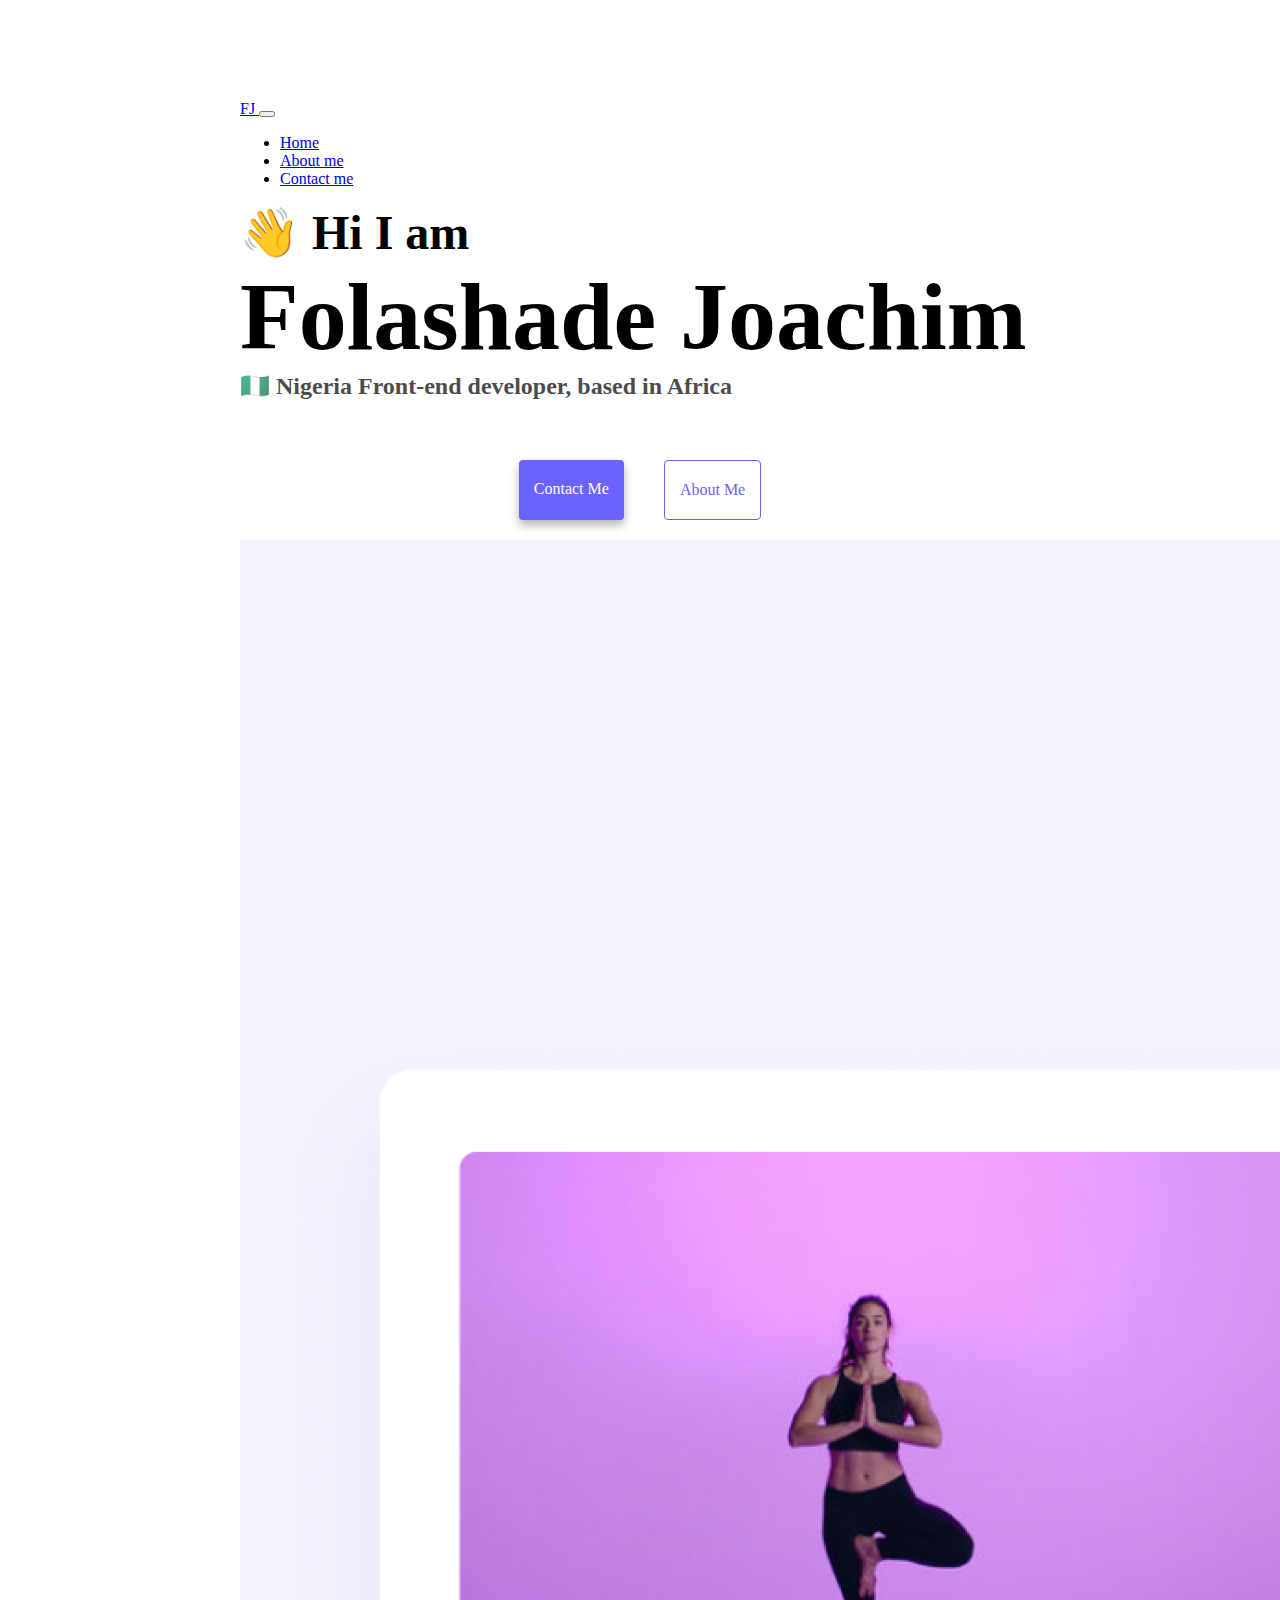
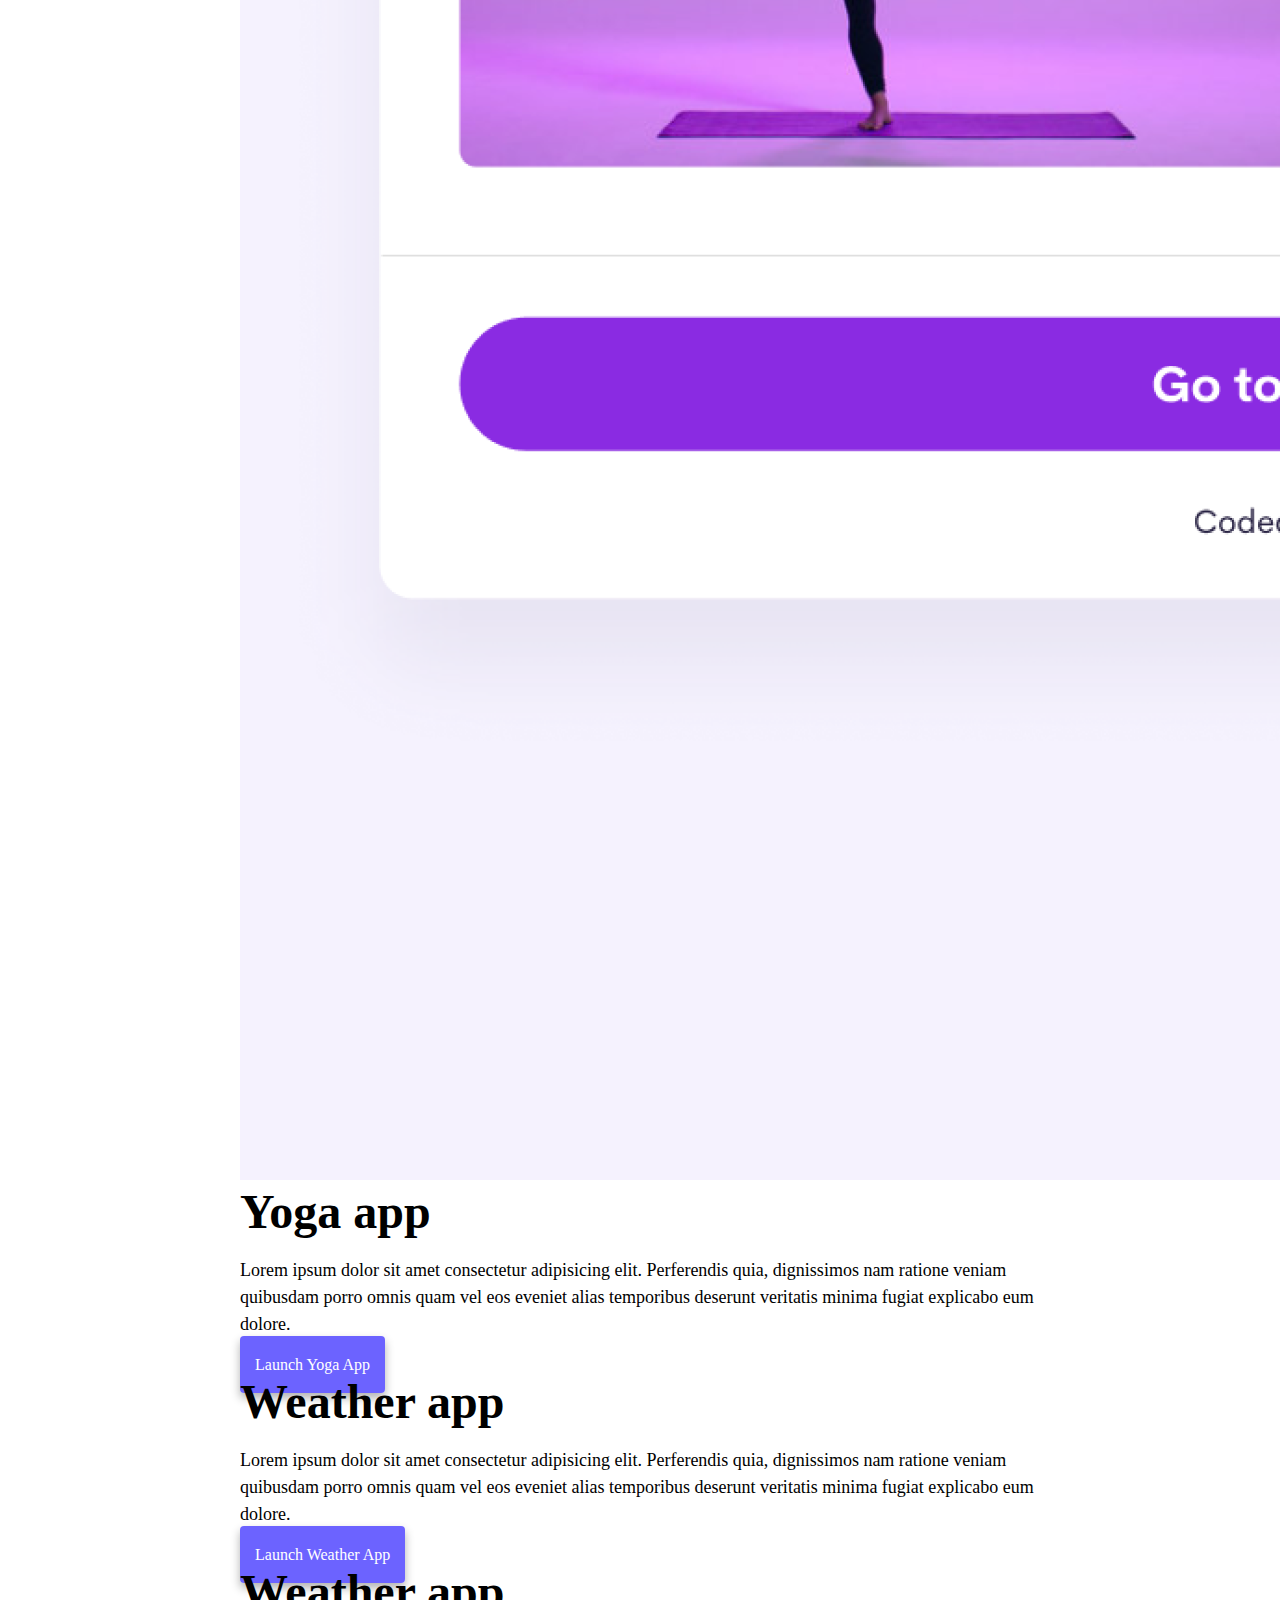
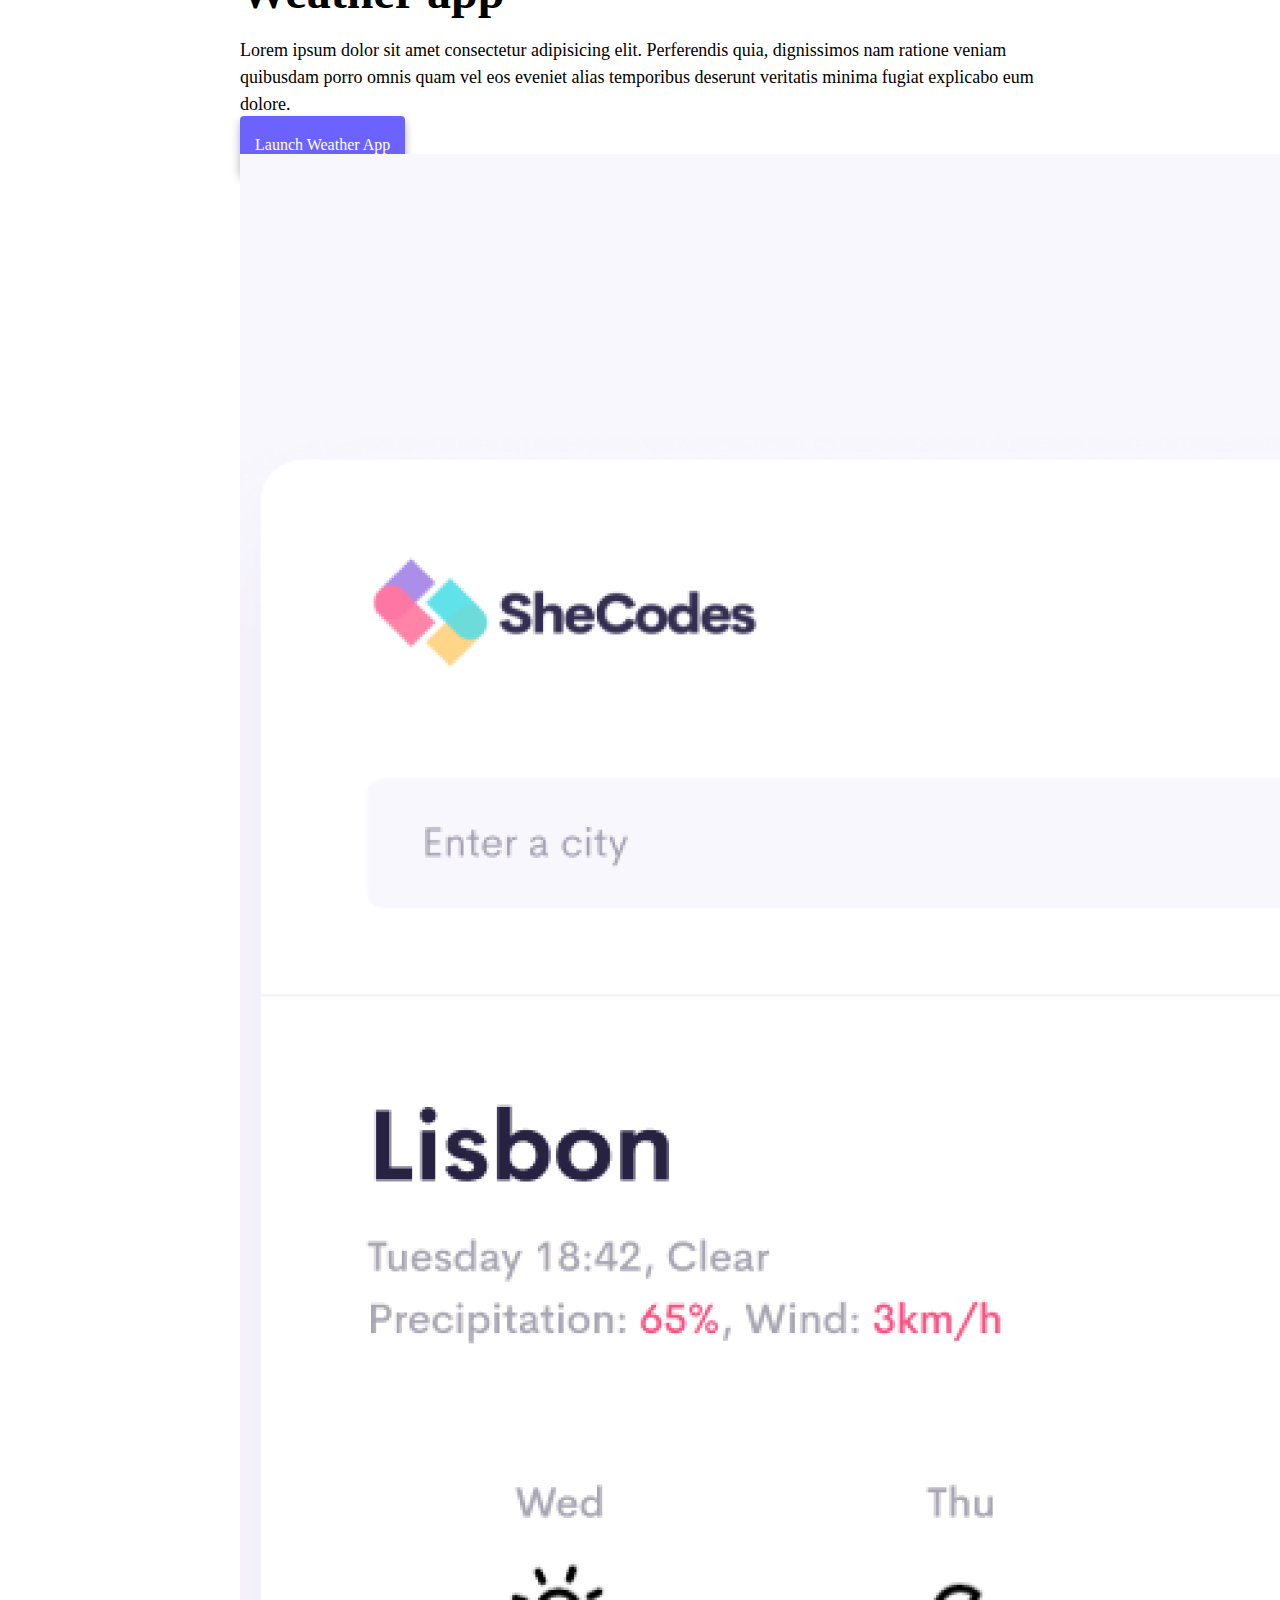
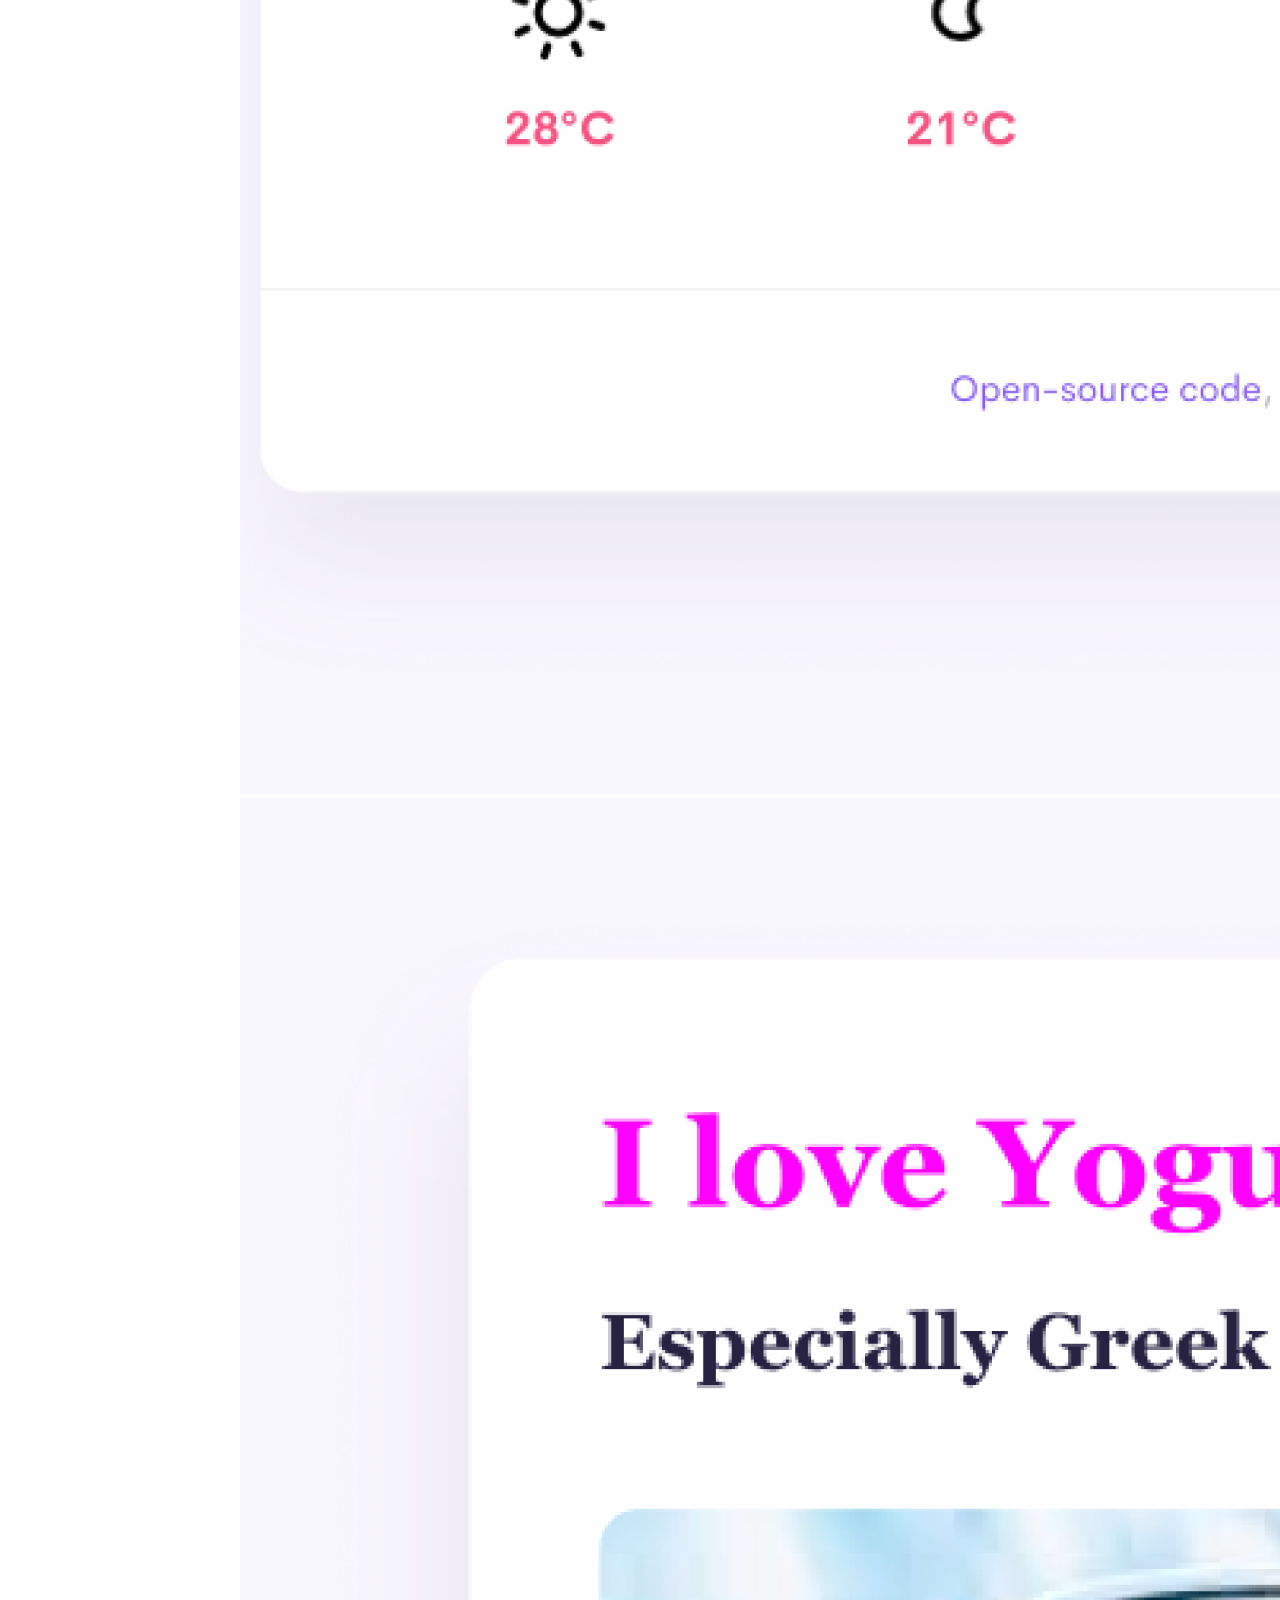
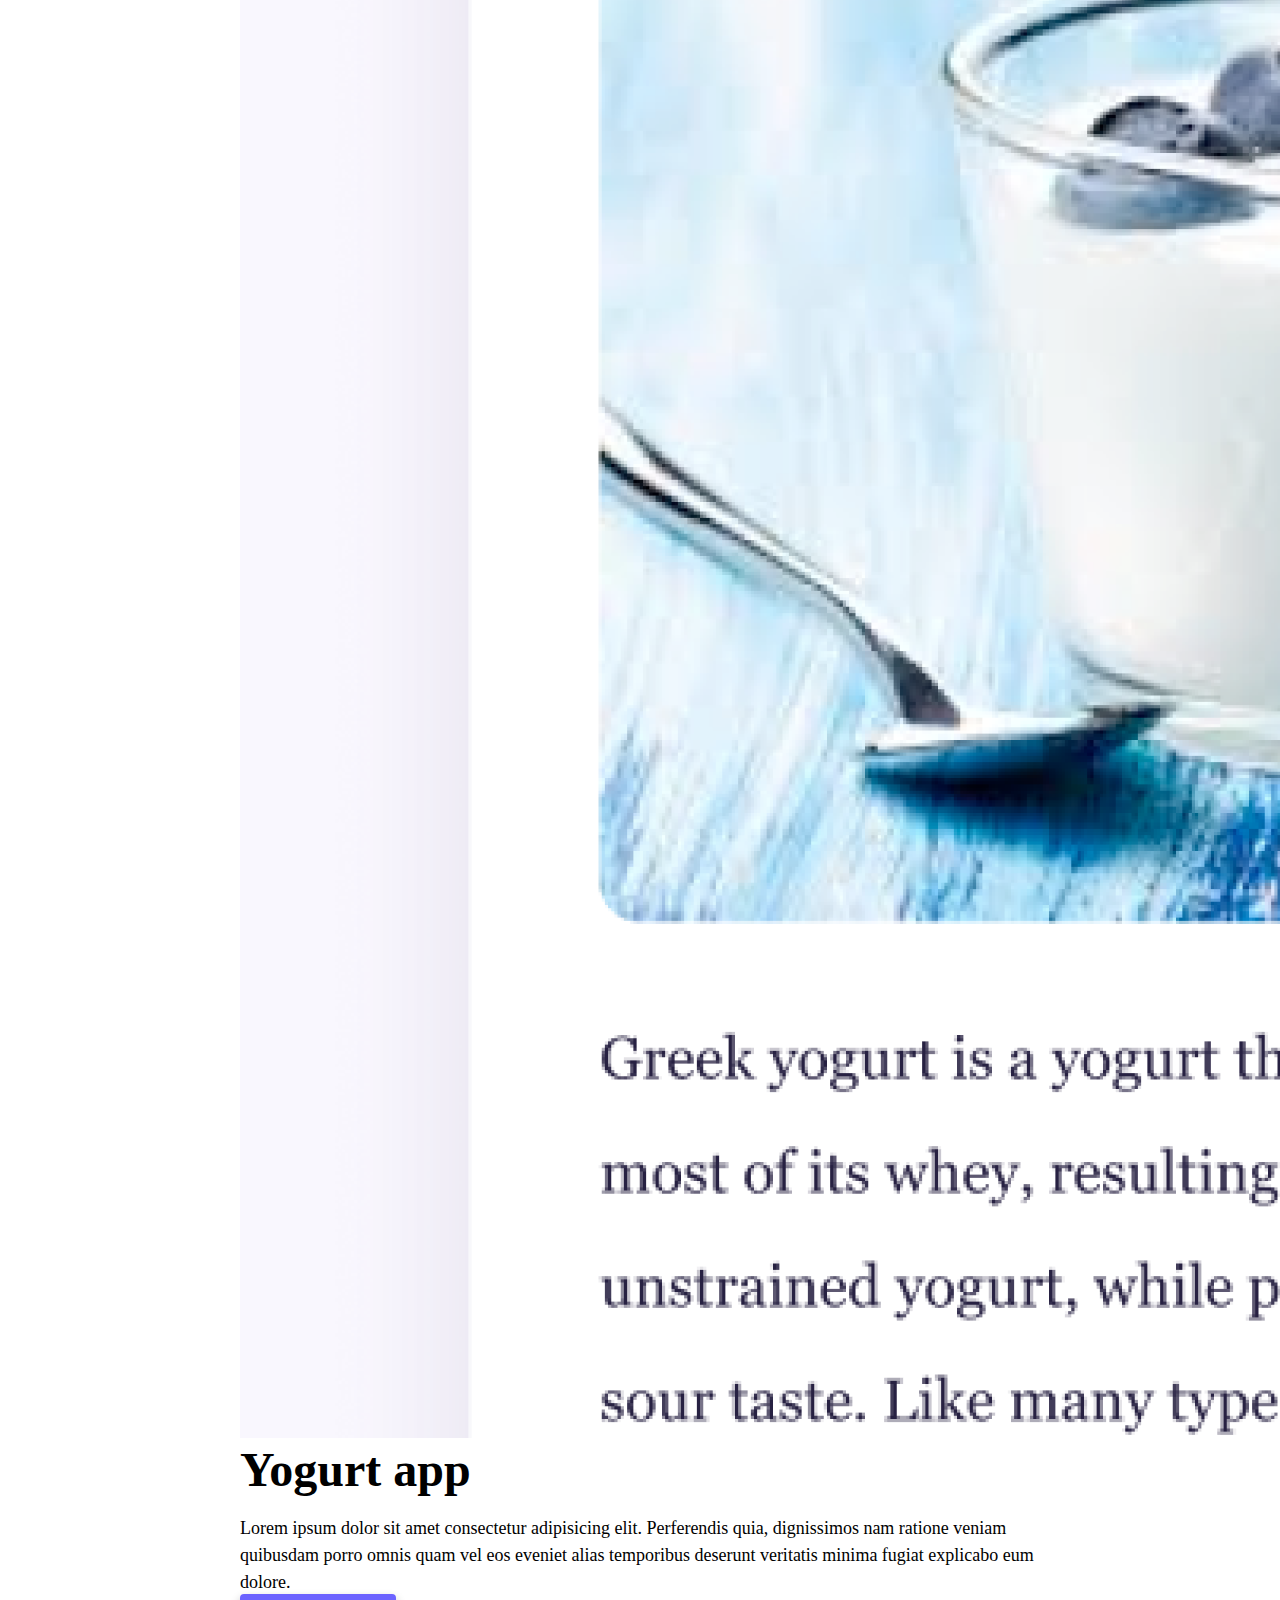
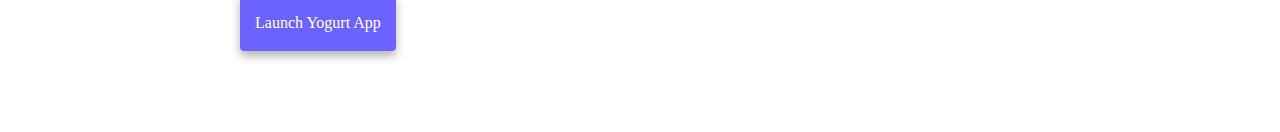
==== index.html @ 62e5e30e "added basic structure for project" ====
<!DOCTYPE html>
<html lang="en">
  <head>
    <link
      href="https://cdn.jsdelivr.net/npm/bootstrap@5.2.0-beta1/dist/css/bootstrap.min.css"
      rel="stylesheet"
      integrity="sha384-0evHe/X+R7YkIZDRvuzKMRqM+OrBnVFBL6DOitfPri4tjfHxaWutUpFmBp4vmVor"
      crossorigin="anonymous"
    />
    <script
      src="https://cdn.jsdelivr.net/npm/bootstrap@5.2.0-beta1/dist/js/bootstrap.bundle.min.js"
      integrity="sha384-pprn3073KE6tl6bjs2QrFaJGz5/SUsLqktiwsUTF55Jfv3qYSDhgCecCxMW52nD2"
      crossorigin="anonymous"
    ></script>
    <meta charset="UTF-8" />
    <meta http-equiv="X-UA-Compatible" content="IE=edge" />
    <meta name="viewport" content="width=device-width, initial-scale=1.0" />

    <title>Folashade Joachim</title>
    <link rel="stylesheet" href="src/style.css" />
  </head>
  <body>
    <nav class="navbar navbar-expand-lg navbar-light bg-light fixed-top">
      <div class="container-fluid">
        <a class="navbar-brand" href="index.html">FJ </a>
        <button
          class="navbar-toggler"
          type="button"
          data-bs-toggle="collapse"
          data-bs-target="#navbarNav"
          aria-controls="navbarNav"
          aria-expanded="false"
          aria-label="Toggle navigation"
        >
          <span class="navbar-toggler-icon"></span>
        </button>
        <div class="collapse navbar-collapse" id="navbarNav">
          <ul class="navbar-nav">
            <li class="nav-item">
              <a class="nav-link" aria-current="page" href="index.html">Home</a>
            </li>
            <li class="nav-item">
              <a class="nav-link" href="about.html">About me</a>
            </li>
            <li class="nav-item">
              <a class="nav-link" href="about.html#contact">Contact me</a>
            </li>
          </ul>
        </div>
      </div>
    </nav>
    <h2 class="text-center">👋 Hi I am</h2>
    <h1 class="text-center">Folashade Joachim</h1>
    <h3 class="text-center">🇳🇬 Nigeria Front-end developer, based in Africa</h3>
    <div class="navigation-links mb-5">
      <a href="about.html#contact" class="contact-link">Contact me</a>
      <a href="about.html" class="about-link">About me</a>
    </div>
    <div class="container">
      <div class="row">
        <div class="col-md-6">
          <img src="images/yoga.png" class="img-fluid rounded" />
        </div>
        <div class="col-md-6">
          <h2 class="mb-3">Yoga app</h2>
          <p>
            Lorem ipsum dolor sit amet consectetur adipisicing elit. Perferendis
            quia, dignissimos nam ratione veniam quibusdam porro omnis quam vel
            eos eveniet alias temporibus deserunt veritatis minima fugiat
            explicabo eum dolore.
          </p>
          <div class="mt-5">
            <a href="#" class="primary-link">Launch Yoga App</a>
          </div>
        </div>
      </div>
      <div class="row mt-5">
        <div class="col-md-6">
          <h2 class="mb-3">Weather app</h2>
          <p>
            Lorem ipsum dolor sit amet consectetur adipisicing elit. Perferendis
            quia, dignissimos nam ratione veniam quibusdam porro omnis quam vel
            eos eveniet alias temporibus deserunt veritatis minima fugiat
            explicabo eum dolore.
          </p>
          <div class="mb-5 mt-5">
            <a href="#" class="primary-link">Launch Weather App</a>
          </div>
        </div>
      </div>
      <div class="row mt-5">
        <div class="col-md-6">
          <h2 class="mb-3">Weather app</h2>
          <p>
            Lorem ipsum dolor sit amet consectetur adipisicing elit. Perferendis
            quia, dignissimos nam ratione veniam quibusdam porro omnis quam vel
            eos eveniet alias temporibus deserunt veritatis minima fugiat
            explicabo eum dolore.
          </p>
          <div class="mb-5 mt-5">
            <a href="#" class="primary-link">Launch Weather App</a>
          </div>
        </div>
        <div class="col-md-6">
          <img src="images/weather.png" class="img-fluid rounded" />
        </div>
      </div>
      <div class="row mt-5">
        <div class="col-md-6">
          <img src="images/yogurt.png" class="img-fluid rounded" />
        </div>
        <div class="col-md-6">
          <h2 class="mb-3">Yogurt app</h2>
          <p>
            Lorem ipsum dolor sit amet consectetur adipisicing elit. Perferendis
            quia, dignissimos nam ratione veniam quibusdam porro omnis quam vel
            eos eveniet alias temporibus deserunt veritatis minima fugiat
            explicabo eum dolore.
          </p>
          <div class="mt-5">
            <a href="#" class="primary-link">Launch Yogurt App</a>
          </div>
        </div>
      </div>
    </div>
  </body>
</html>
---- src/style.css ----
:root {
  --primary-color: #6c63ff;
  --secondary-color: #f5f2fe;
  --box-shadow: 0 5px 10px rgba(0, 0, 0, 0.3);
}

body {
  margin: 100px auto;
  max-width: 800px;
}

h1,
h2,
h3 {
  margin: 0;
}

h1 {
  font-size: 96px;
}

h2 {
  font-size: 48px;
}

h3 {
  font-size: 24px;
  opacity: 0.7;
}

p {
  font-size: 18px;
  line-height: 1.5;
}

.navigation-links {
  display: flex;
  margin-top: 40px;
  justify-content: center;
}

.navigation-links a {
  margin: 20px;
  border-radius: 4px;
  padding: 20px 15px;
  text-decoration: none;
  text-transform: capitalize;
}

.contact-link {
  background: var(--primary-color);
  box-shadow: var(--box-shadow);
  color: white;
}

.about-link {
  color: var(--primary-color);
  border: 1px solid var(--primary-color);
}

.homepage-link {
  color: var(--primary-color);
  text-align: center;
  display: block;
}
.primary-link {
  border-radius: 4px;
  padding: 20px 15px;
  text-decoration: none;
  text-transform: capitalize;
  background: var(--primary-color);
  box-shadow: var(--box-shadow);
  color: white;
}

.about-paragraphs {
  display: flex;
  margin: 30px 0;
}

.about-paragraphs p {
  margin: 10px;
}

.email-link {
  display: flex;
  justify-content: center;
  color: var(--primary-color);
  font-size: 28px;
  text-decoration: none;
}

.email-link:hover {
  text-decoration: underline;
}
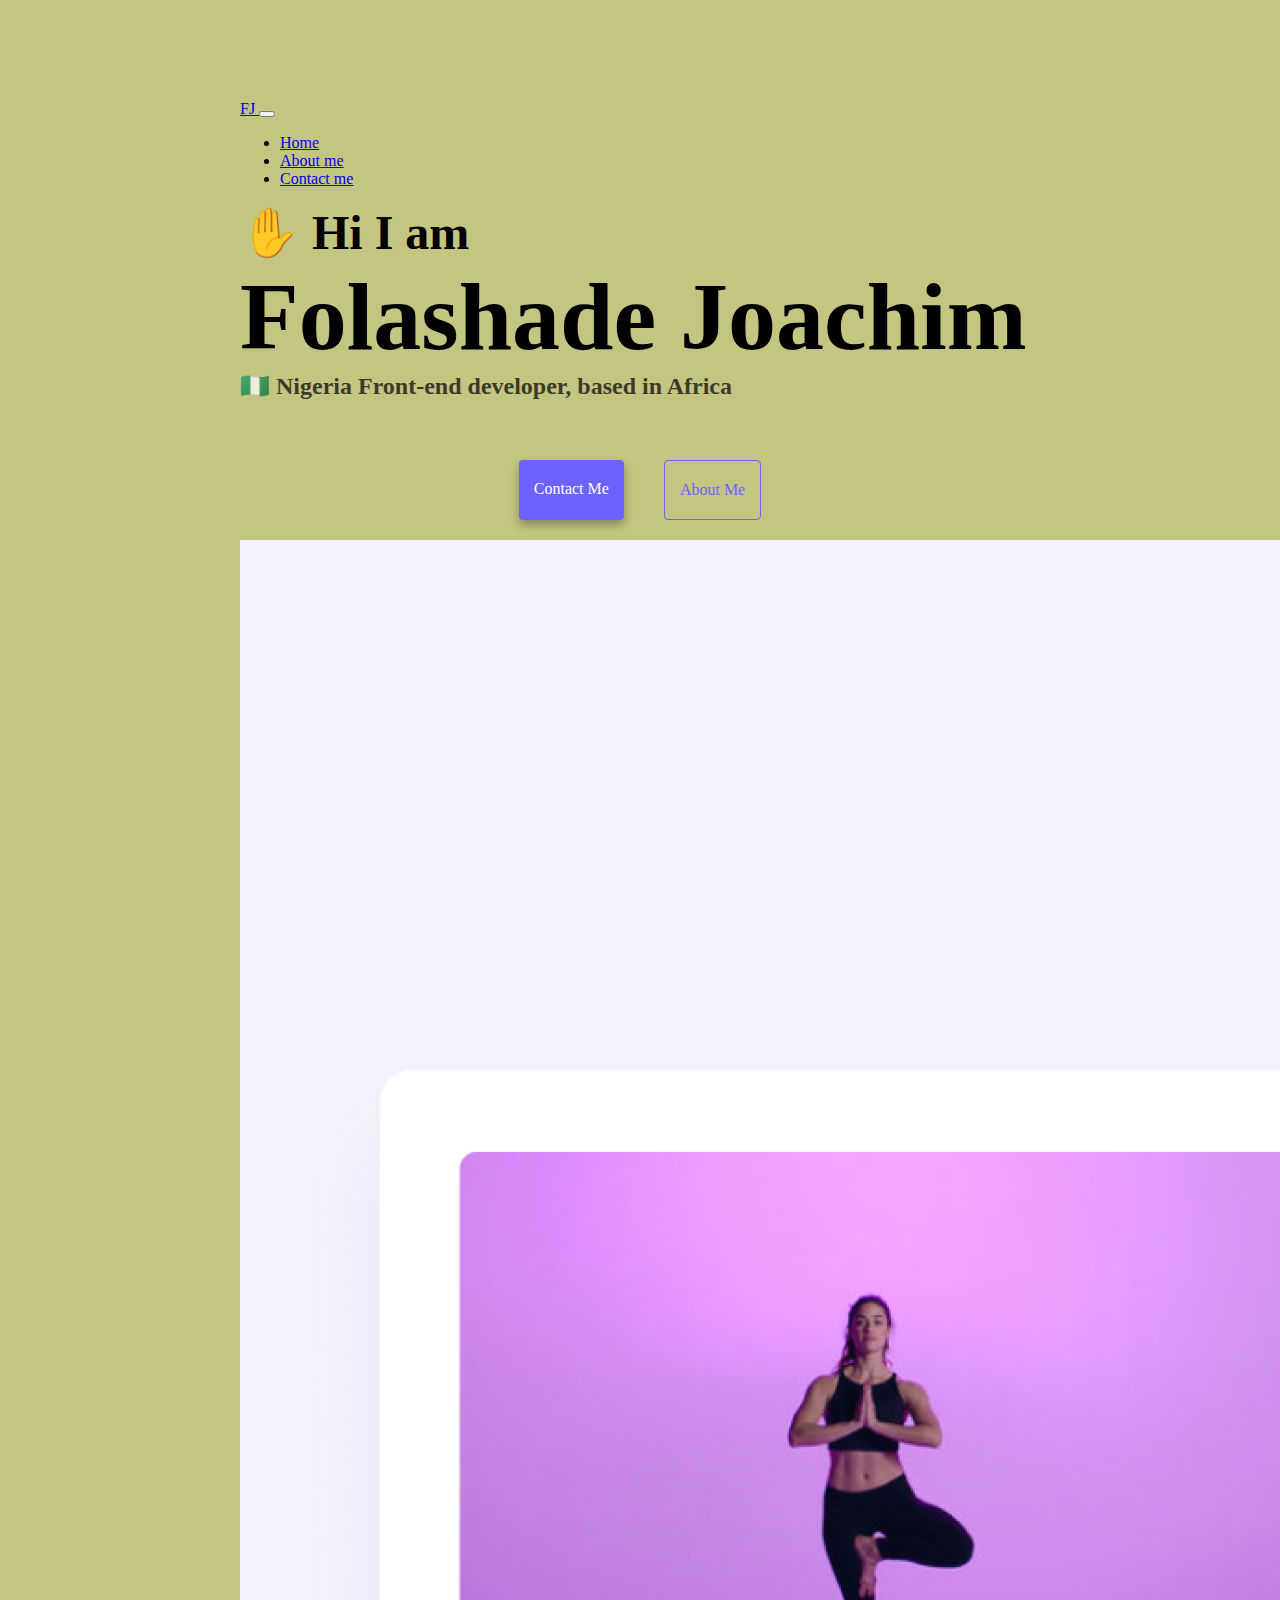
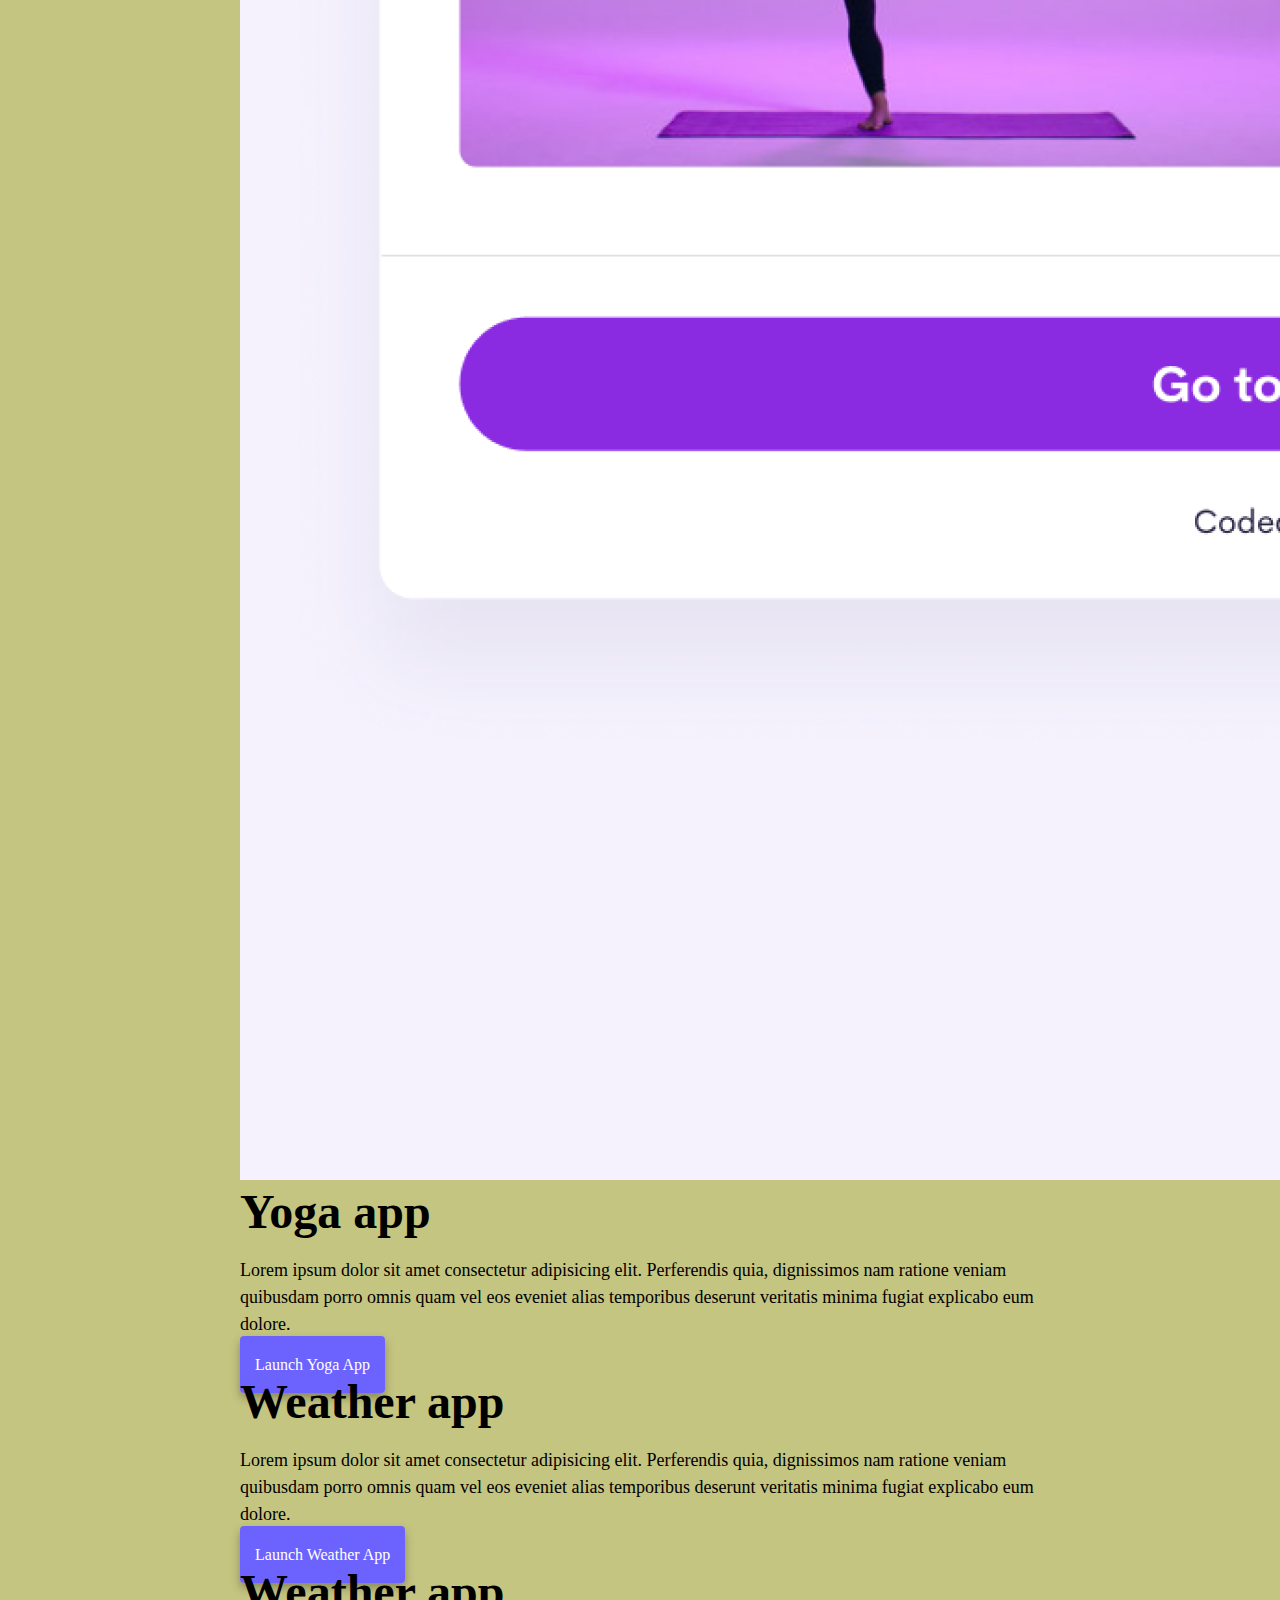
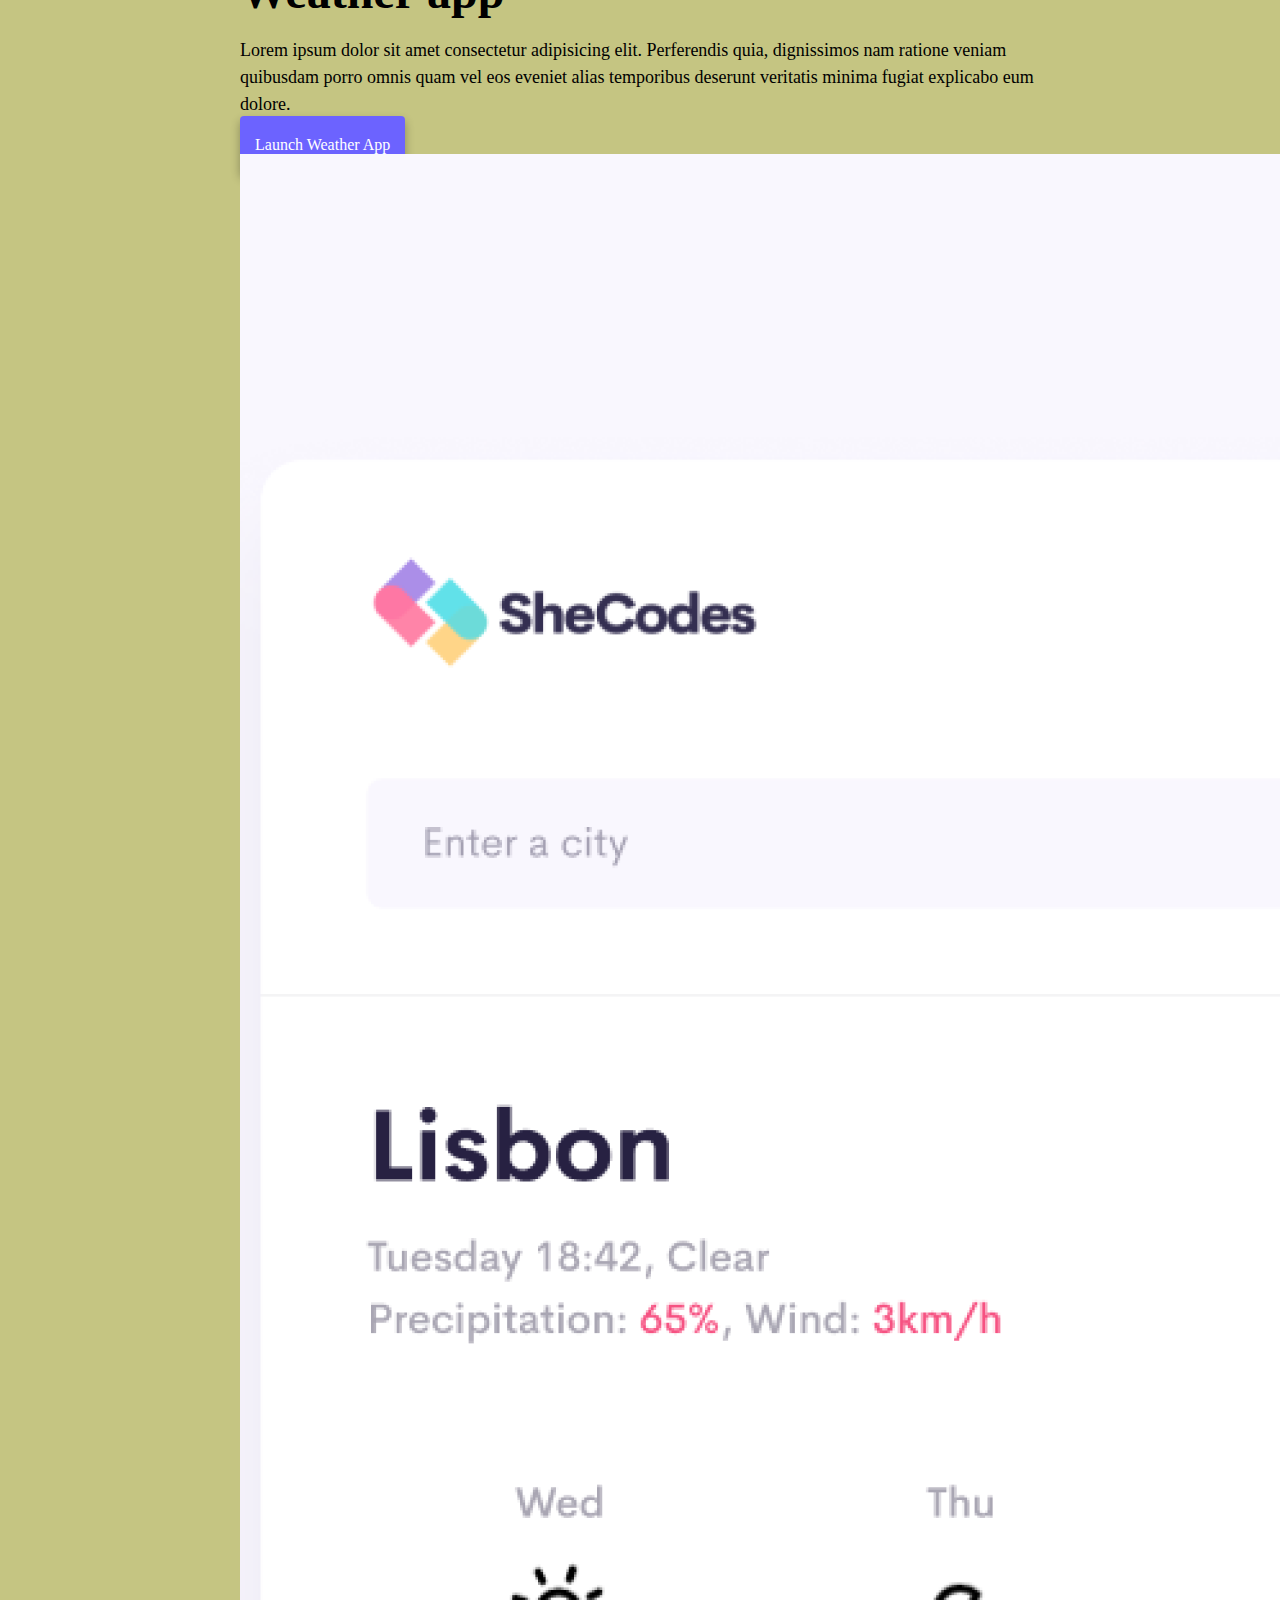
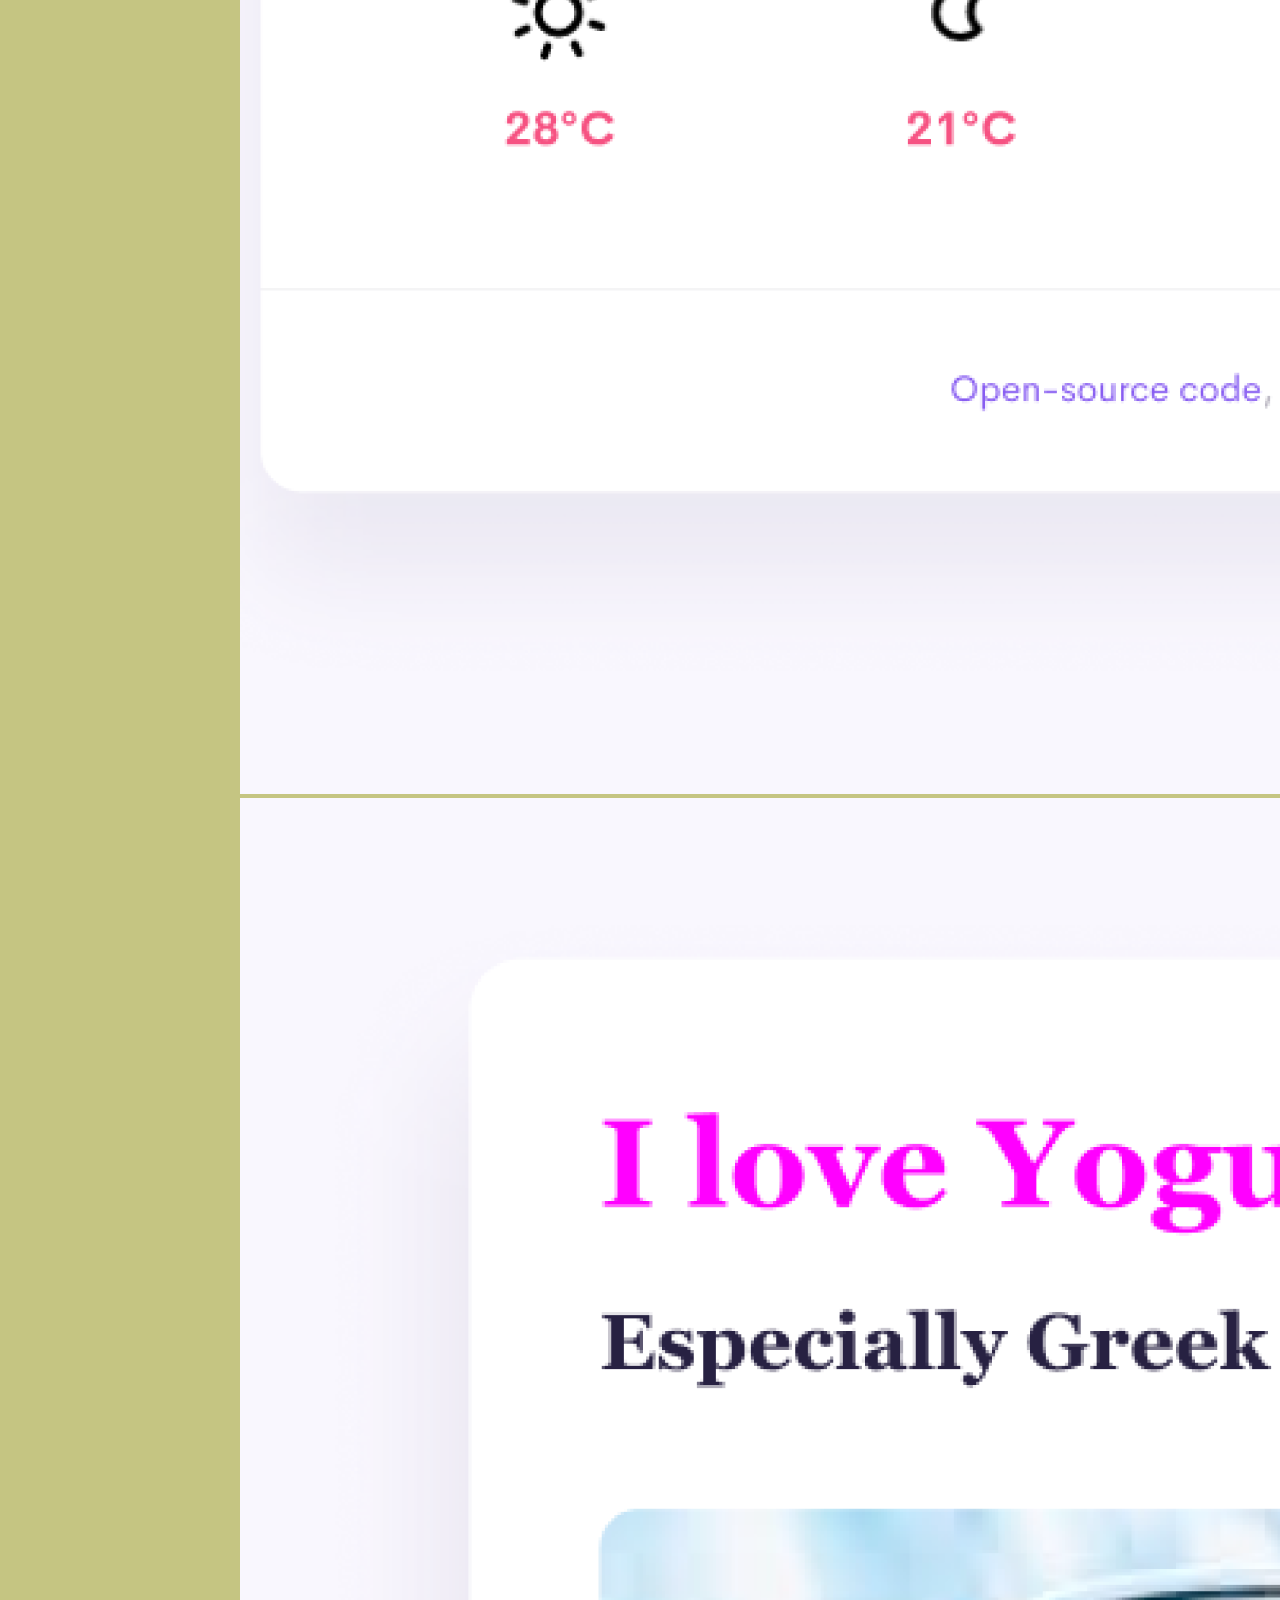
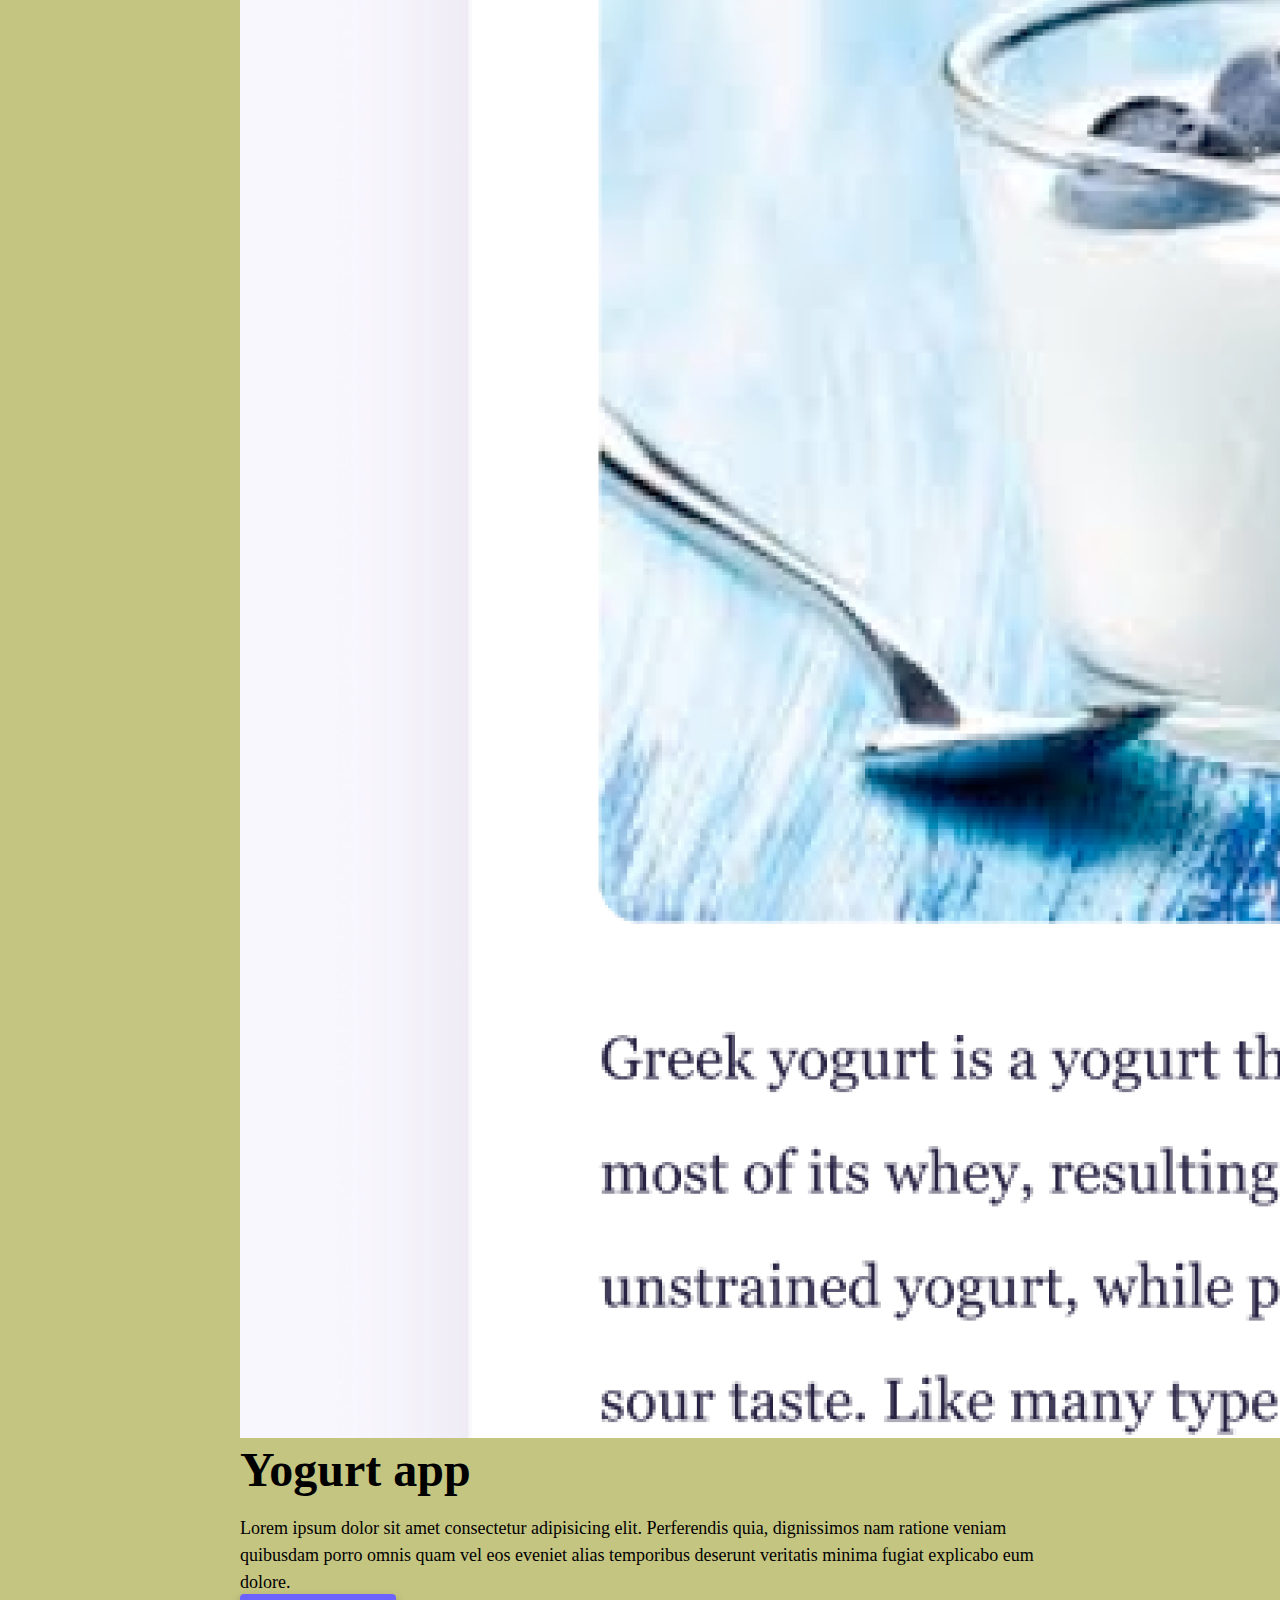
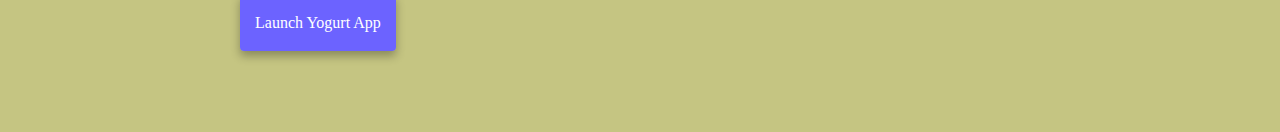
==== commit 2c743522: "updates" ====
--- a/index.html
+++ b/index.html
@@ -15,9 +15,12 @@
     <meta charset="UTF-8" />
     <meta http-equiv="X-UA-Compatible" content="IE=edge" />
     <meta name="viewport" content="width=device-width, initial-scale=1.0" />
-
-    <title>Folashade Joachim</title>
-    <link rel="stylesheet" href="src/style.css" />
+    <meta
+      name="description"
+      content="Folashade Joachim is learning front-end developer skills at Shecodes Workshop, check out my recent projects"
+    />
+    <title>Front-end developer- Folashade Joachim</title>
+    <link rel="stylesheet" href="/src/style.css" />
   </head>
   <body>
     <nav class="navbar navbar-expand-lg navbar-light bg-light fixed-top">
@@ -49,7 +52,7 @@
         </div>
       </div>
     </nav>
-    <h2 class="text-center">👋 Hi I am</h2>
+    <h2 class="text-center">✋ Hi I am</h2>
     <h1 class="text-center">Folashade Joachim</h1>
     <h3 class="text-center">🇳🇬 Nigeria Front-end developer, based in Africa</h3>
     <div class="navigation-links mb-5">
--- a/src/style.css
+++ b/src/style.css
@@ -1,12 +1,13 @@
 :root {
   --primary-color: #6c63ff;
-  --secondary-color: #f5f2fe;
+  --secondary-color: #c5c582;
   --box-shadow: 0 5px 10px rgba(0, 0, 0, 0.3);
 }
 
 body {
   margin: 100px auto;
   max-width: 800px;
+  background-color: var(--secondary-color);
 }
 
 h1,
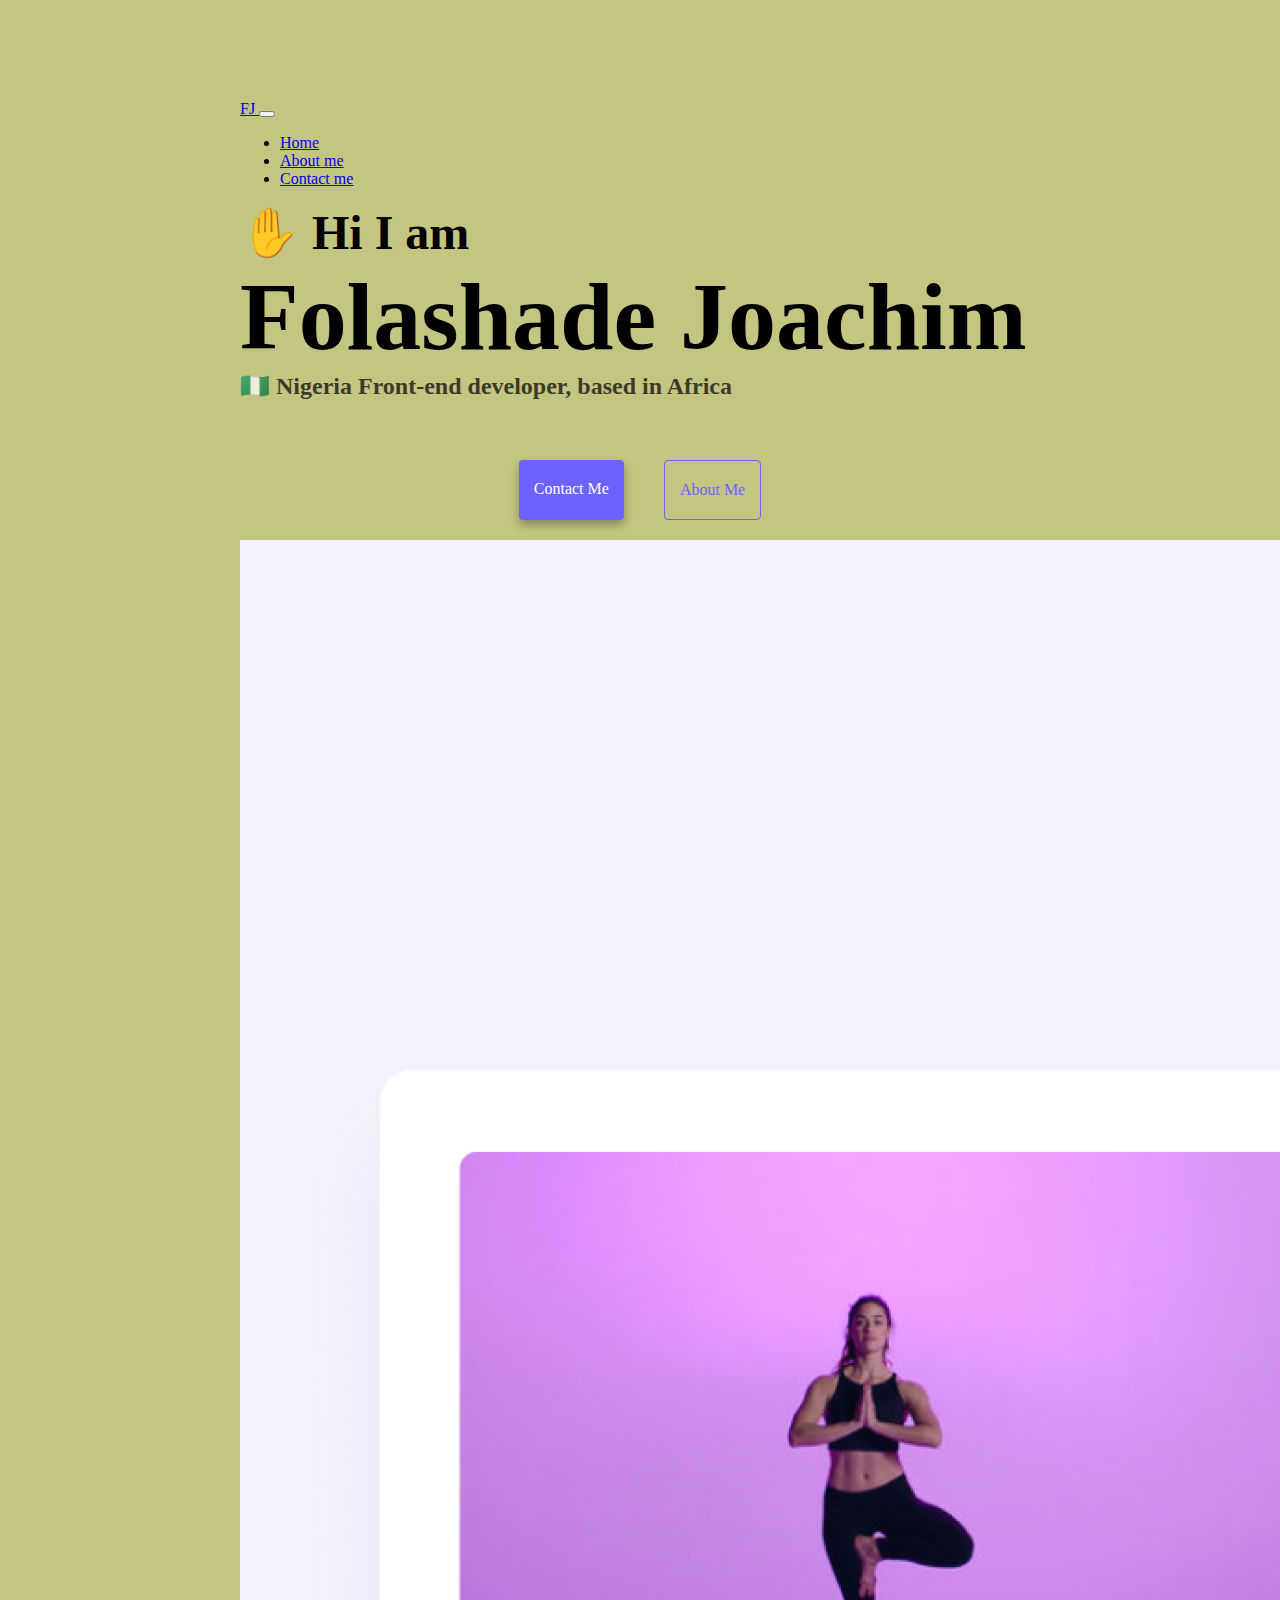
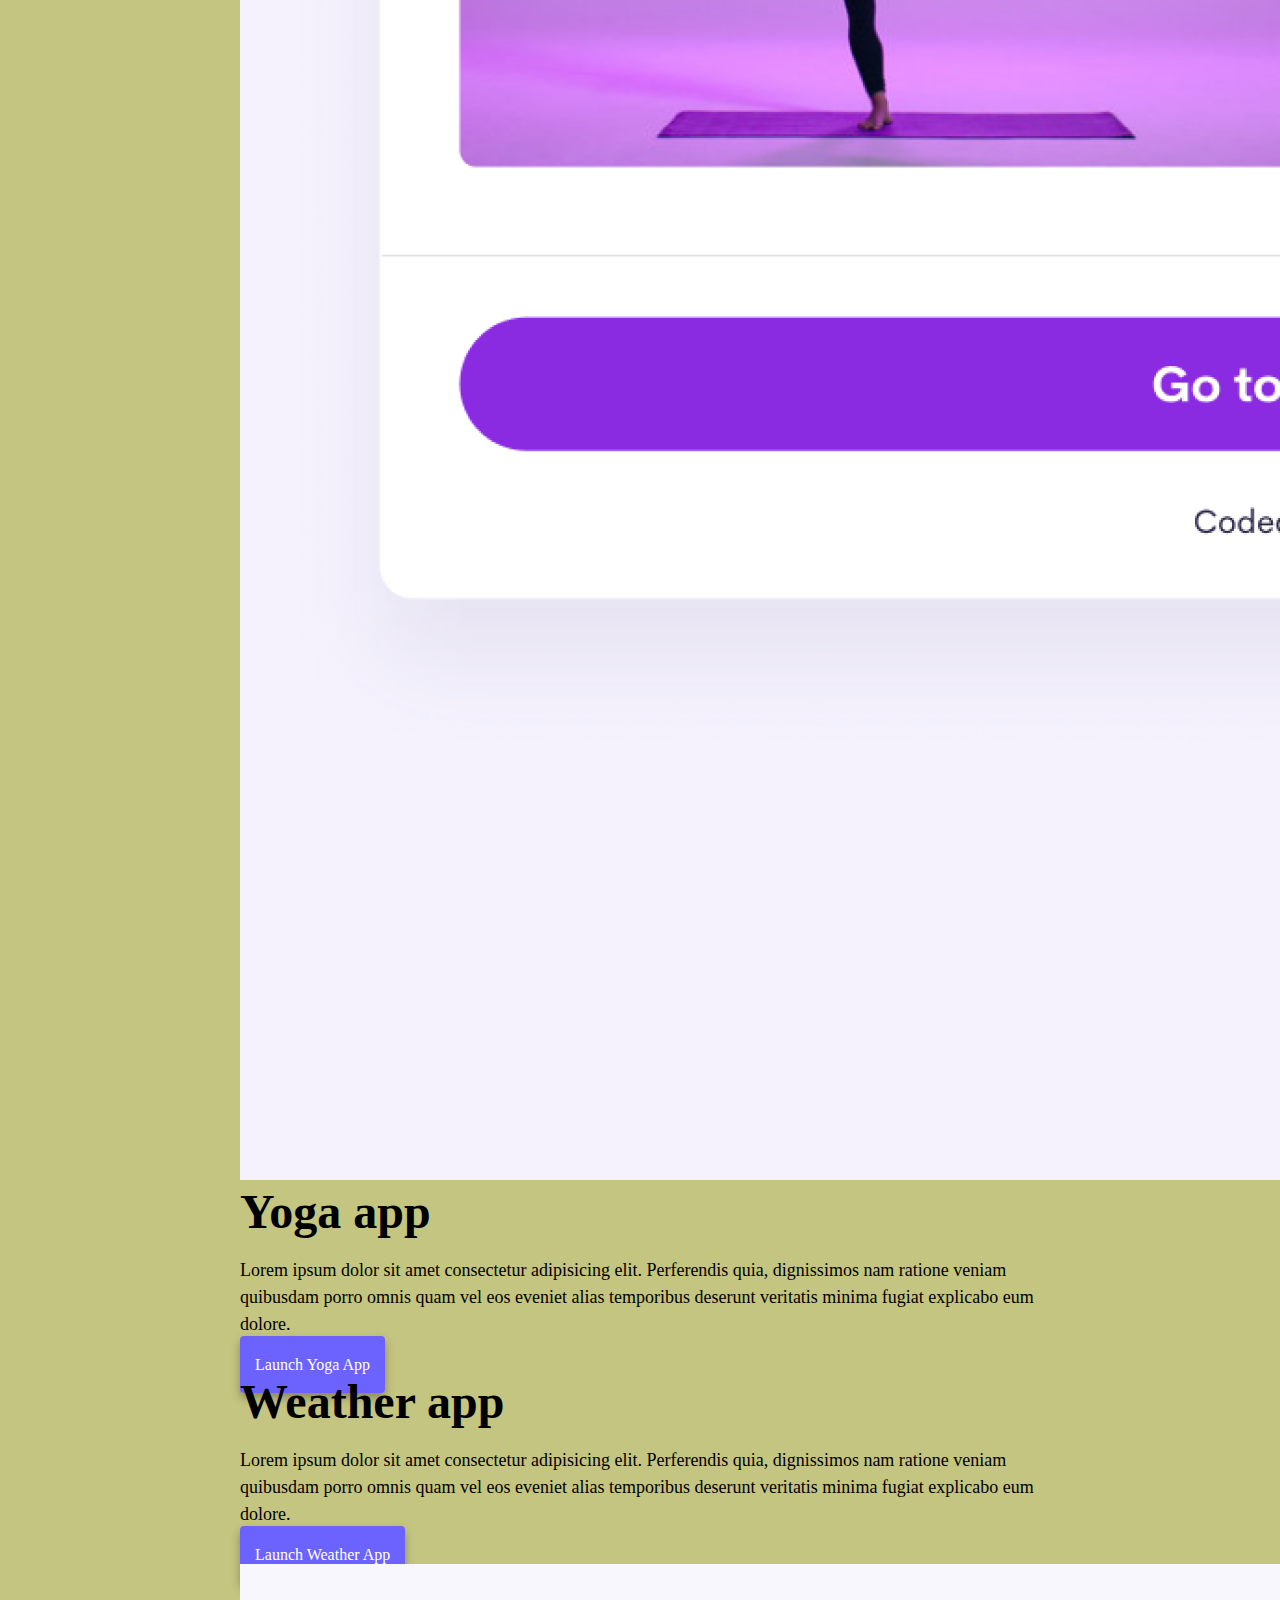
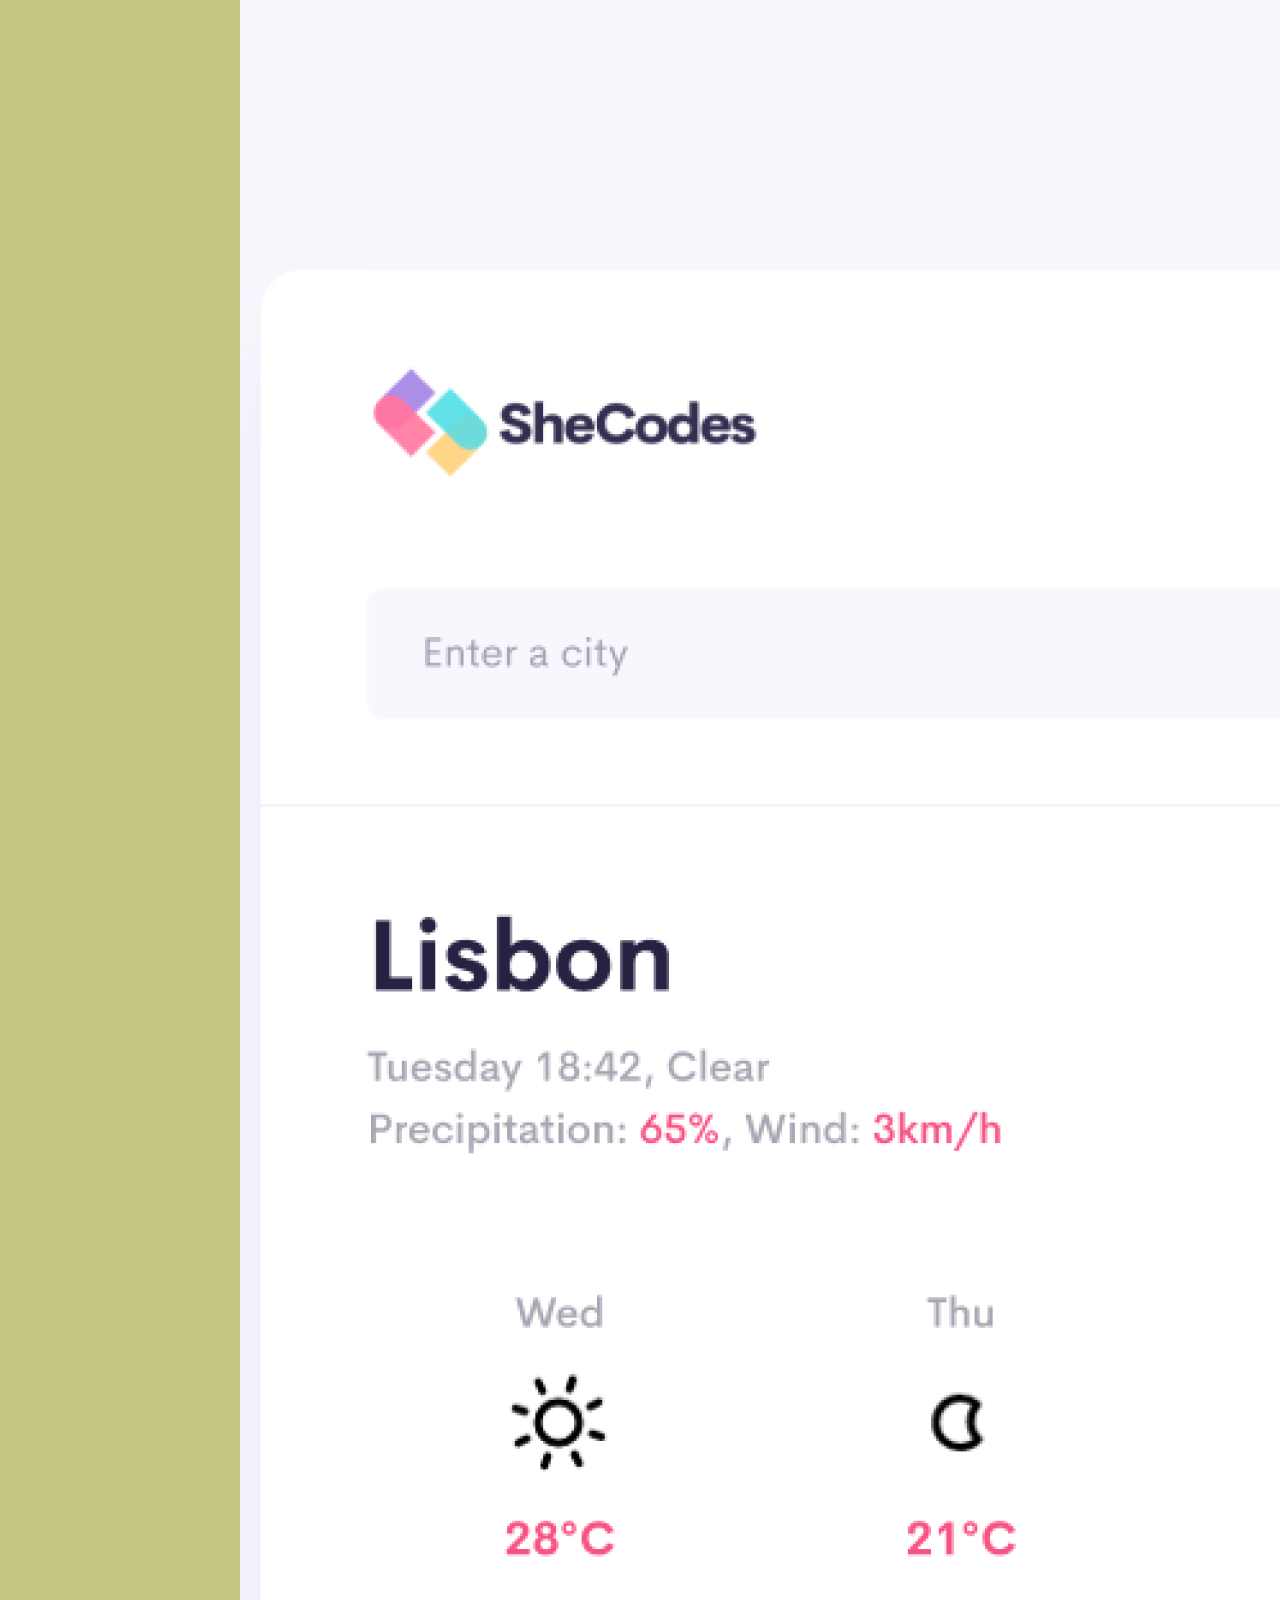
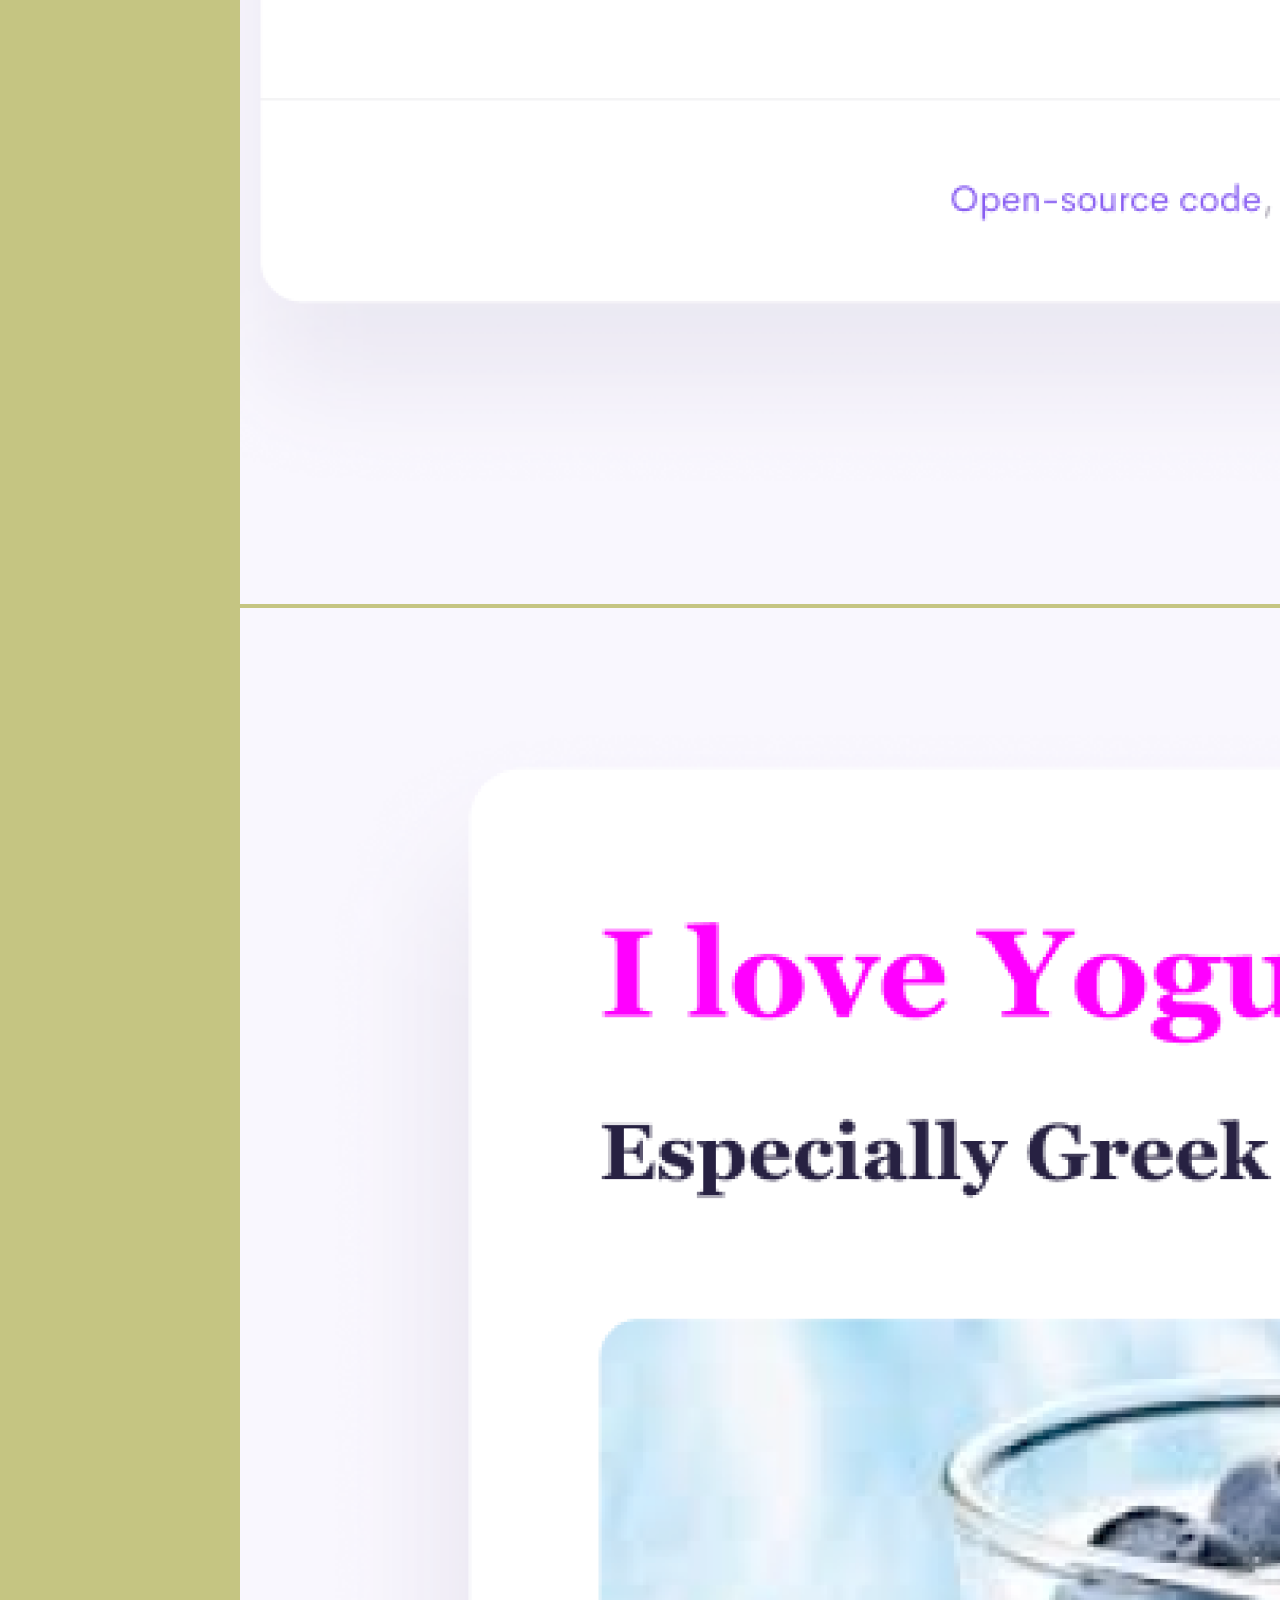
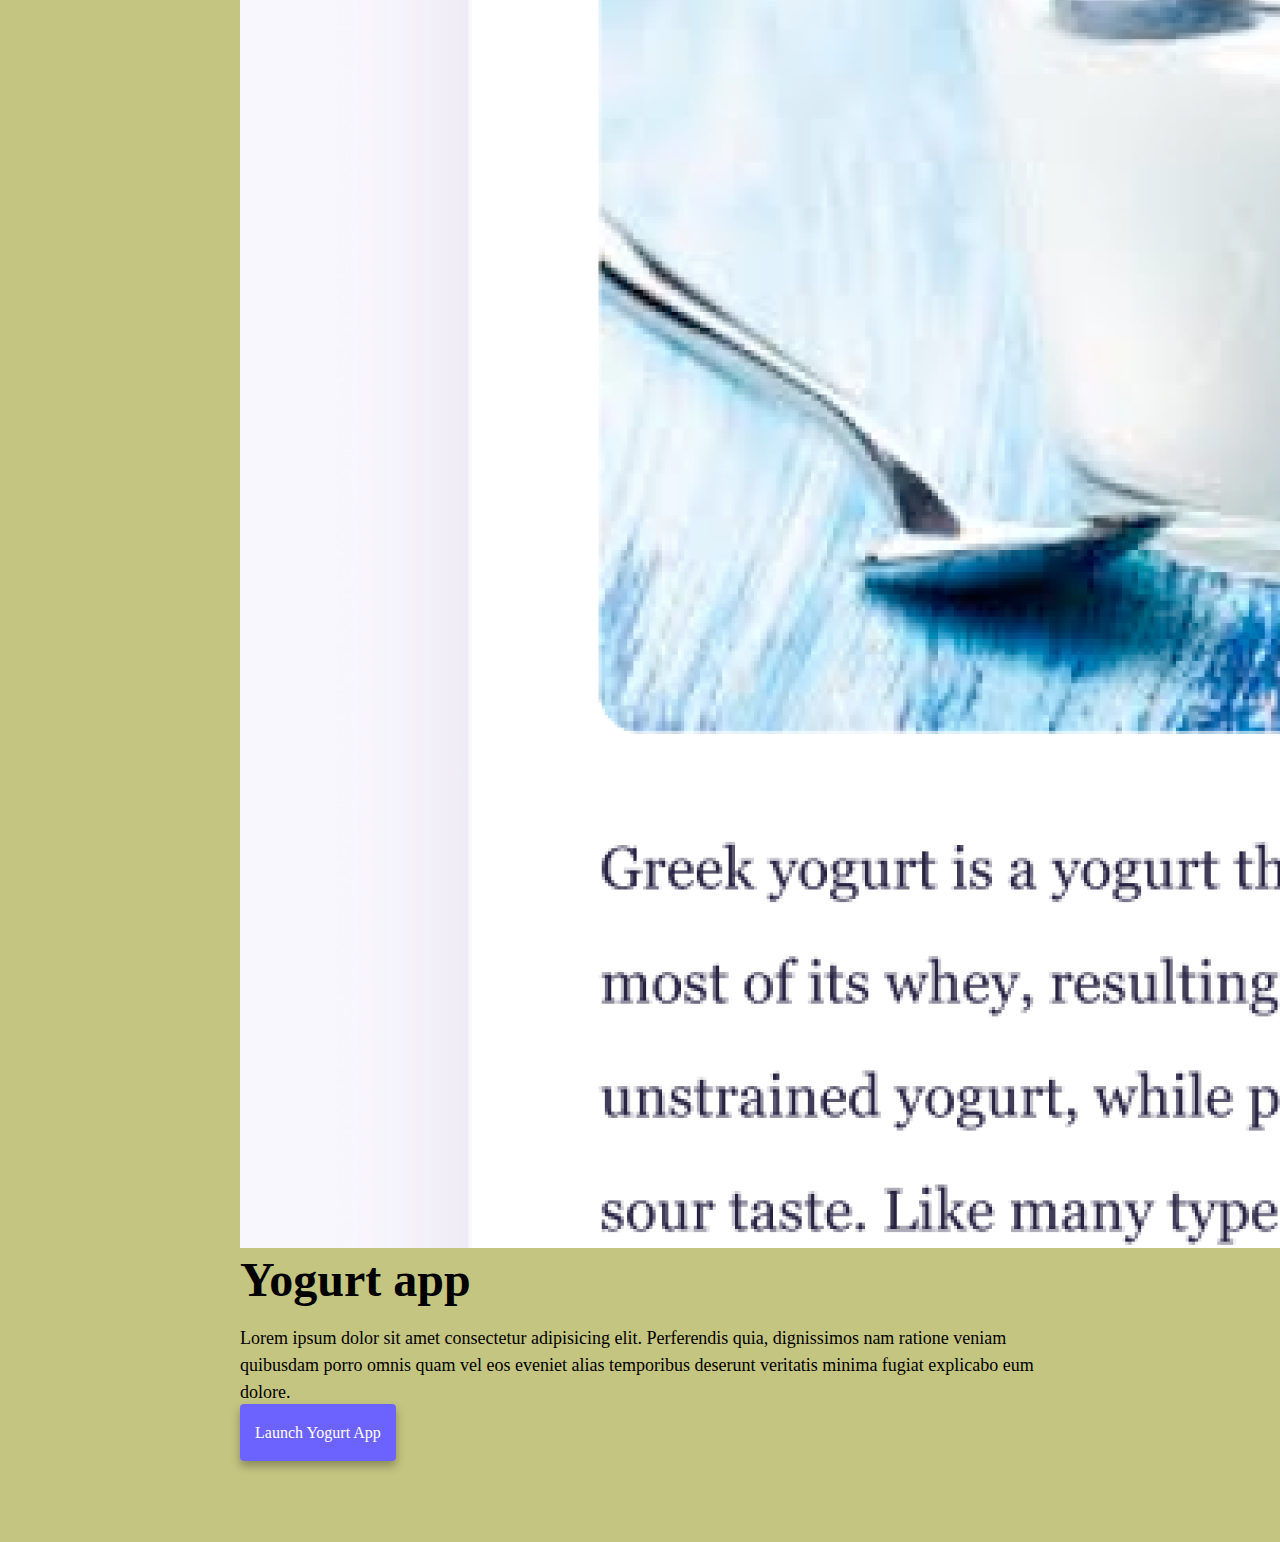
==== commit 89211cc6: "updates" ====
--- a/index.html
+++ b/index.html
@@ -17,7 +17,7 @@
     <meta name="viewport" content="width=device-width, initial-scale=1.0" />
     <meta
       name="description"
-      content="Folashade Joachim is learning front-end developer skills at Shecodes Workshop, check out my recent projects"
+      content="Folashade Joachim is currently learning front-end developer skills at Shecodes Workshop, check out my recent projects"
     />
     <title>Front-end developer- Folashade Joachim</title>
     <link rel="stylesheet" href="/src/style.css" />
@@ -56,13 +56,17 @@
     <h1 class="text-center">Folashade Joachim</h1>
     <h3 class="text-center">🇳🇬 Nigeria Front-end developer, based in Africa</h3>
     <div class="navigation-links mb-5">
-      <a href="about.html#contact" class="contact-link">Contact me</a>
-      <a href="about.html" class="about-link">About me</a>
+      <a href="/about.html#contact" class="contact-link title="Contact Folashade Joachim">Contact me</a>
+      <a href="/about.html" class="about-link title="About Folashade Joachim">About me</a>
     </div>
     <div class="container">
       <div class="row">
         <div class="col-md-6">
-          <img src="images/yoga.png" class="img-fluid rounded" />
+          <img
+            src="images/yoga.png"
+            alt="Yoga project"
+            class="img-fluid d-none d-sm-block rounded"
+          />
         </div>
         <div class="col-md-6">
           <h2 class="mb-3">Yoga app</h2>
@@ -73,7 +77,9 @@
             explicabo eum dolore.
           </p>
           <div class="mt-5">
-            <a href="#" class="primary-link">Launch Yoga App</a>
+            <a href="#" class="primary-link project-link" title="Yoga project"
+              >Launch Yoga App</a
+            >
           </div>
         </div>
       </div>
@@ -86,31 +92,30 @@
             eos eveniet alias temporibus deserunt veritatis minima fugiat
             explicabo eum dolore.
           </p>
-          <div class="mb-5 mt-5">
-            <a href="#" class="primary-link">Launch Weather App</a>
+          <div class="mt-5">
+            <a
+              href="#"
+              class="primary-link project-link"
+              title="Weather project"
+              >Launch Weather App</a
+            >
           </div>
+        </div>
+        <div class="col-md-6">
+          <img
+            src="images/weather.png"
+            alt="Weather project"
+            class="img-fluid d-none d-sm-block rounded"
+          />
         </div>
       </div>
       <div class="row mt-5">
         <div class="col-md-6">
-          <h2 class="mb-3">Weather app</h2>
-          <p>
-            Lorem ipsum dolor sit amet consectetur adipisicing elit. Perferendis
-            quia, dignissimos nam ratione veniam quibusdam porro omnis quam vel
-            eos eveniet alias temporibus deserunt veritatis minima fugiat
-            explicabo eum dolore.
-          </p>
-          <div class="mb-5 mt-5">
-            <a href="#" class="primary-link">Launch Weather App</a>
-          </div>
-        </div>
-        <div class="col-md-6">
-          <img src="images/weather.png" class="img-fluid rounded" />
-        </div>
-      </div>
-      <div class="row mt-5">
-        <div class="col-md-6">
-          <img src="images/yogurt.png" class="img-fluid rounded" />
+          <img
+            src="images/yogurt.png"
+            alt="Yogurt project"
+            class="img-fluid d-none d-sm-block rounded"
+          />
         </div>
         <div class="col-md-6">
           <h2 class="mb-3">Yogurt app</h2>
@@ -121,7 +126,9 @@
             explicabo eum dolore.
           </p>
           <div class="mt-5">
-            <a href="#" class="primary-link">Launch Yogurt App</a>
+            <a href="#" class="primary-link project-link" title="Yogurt project"
+              >Launch Yogurt App</a
+            >
           </div>
         </div>
       </div>
--- a/src/style.css
+++ b/src/style.css
@@ -94,3 +94,8 @@
 .email-link:hover {
   text-decoration: underline;
 }
+
+@media (max-width: 576px) {
+  h1 {
+  }
+}
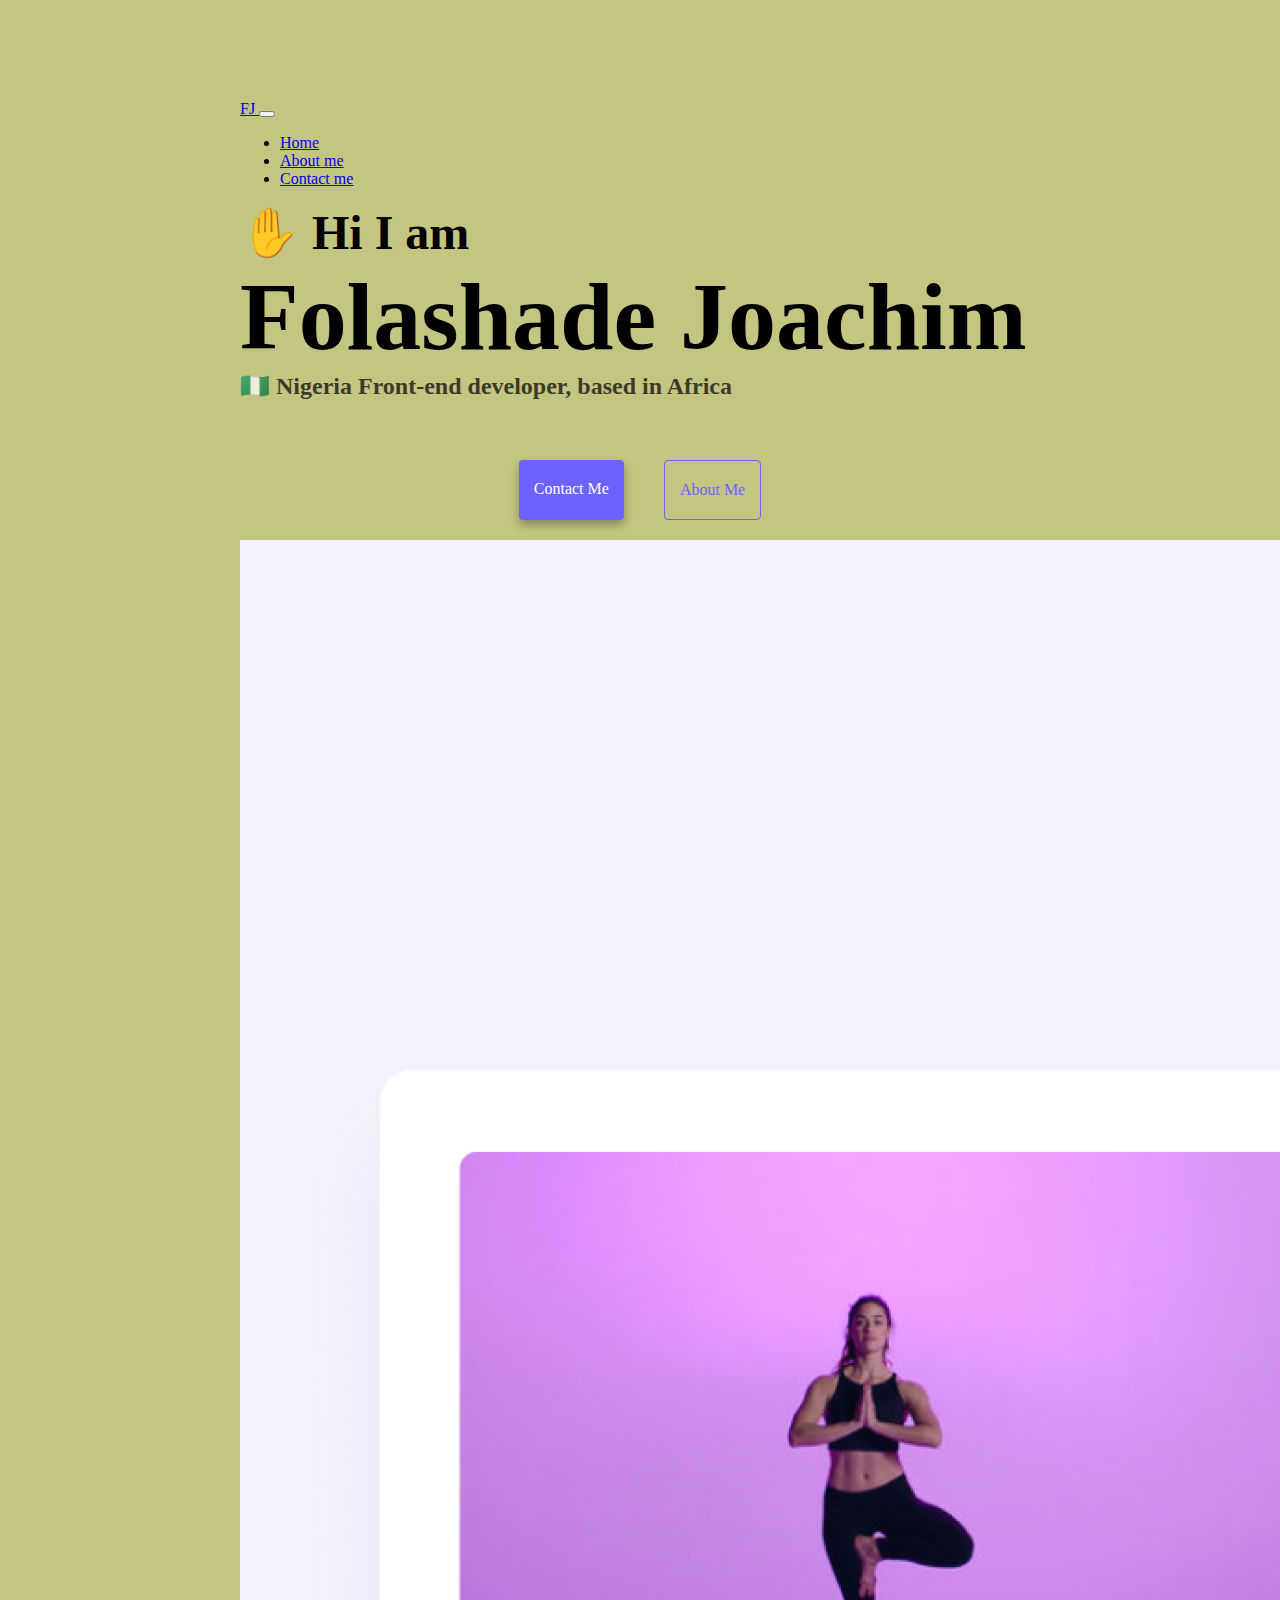
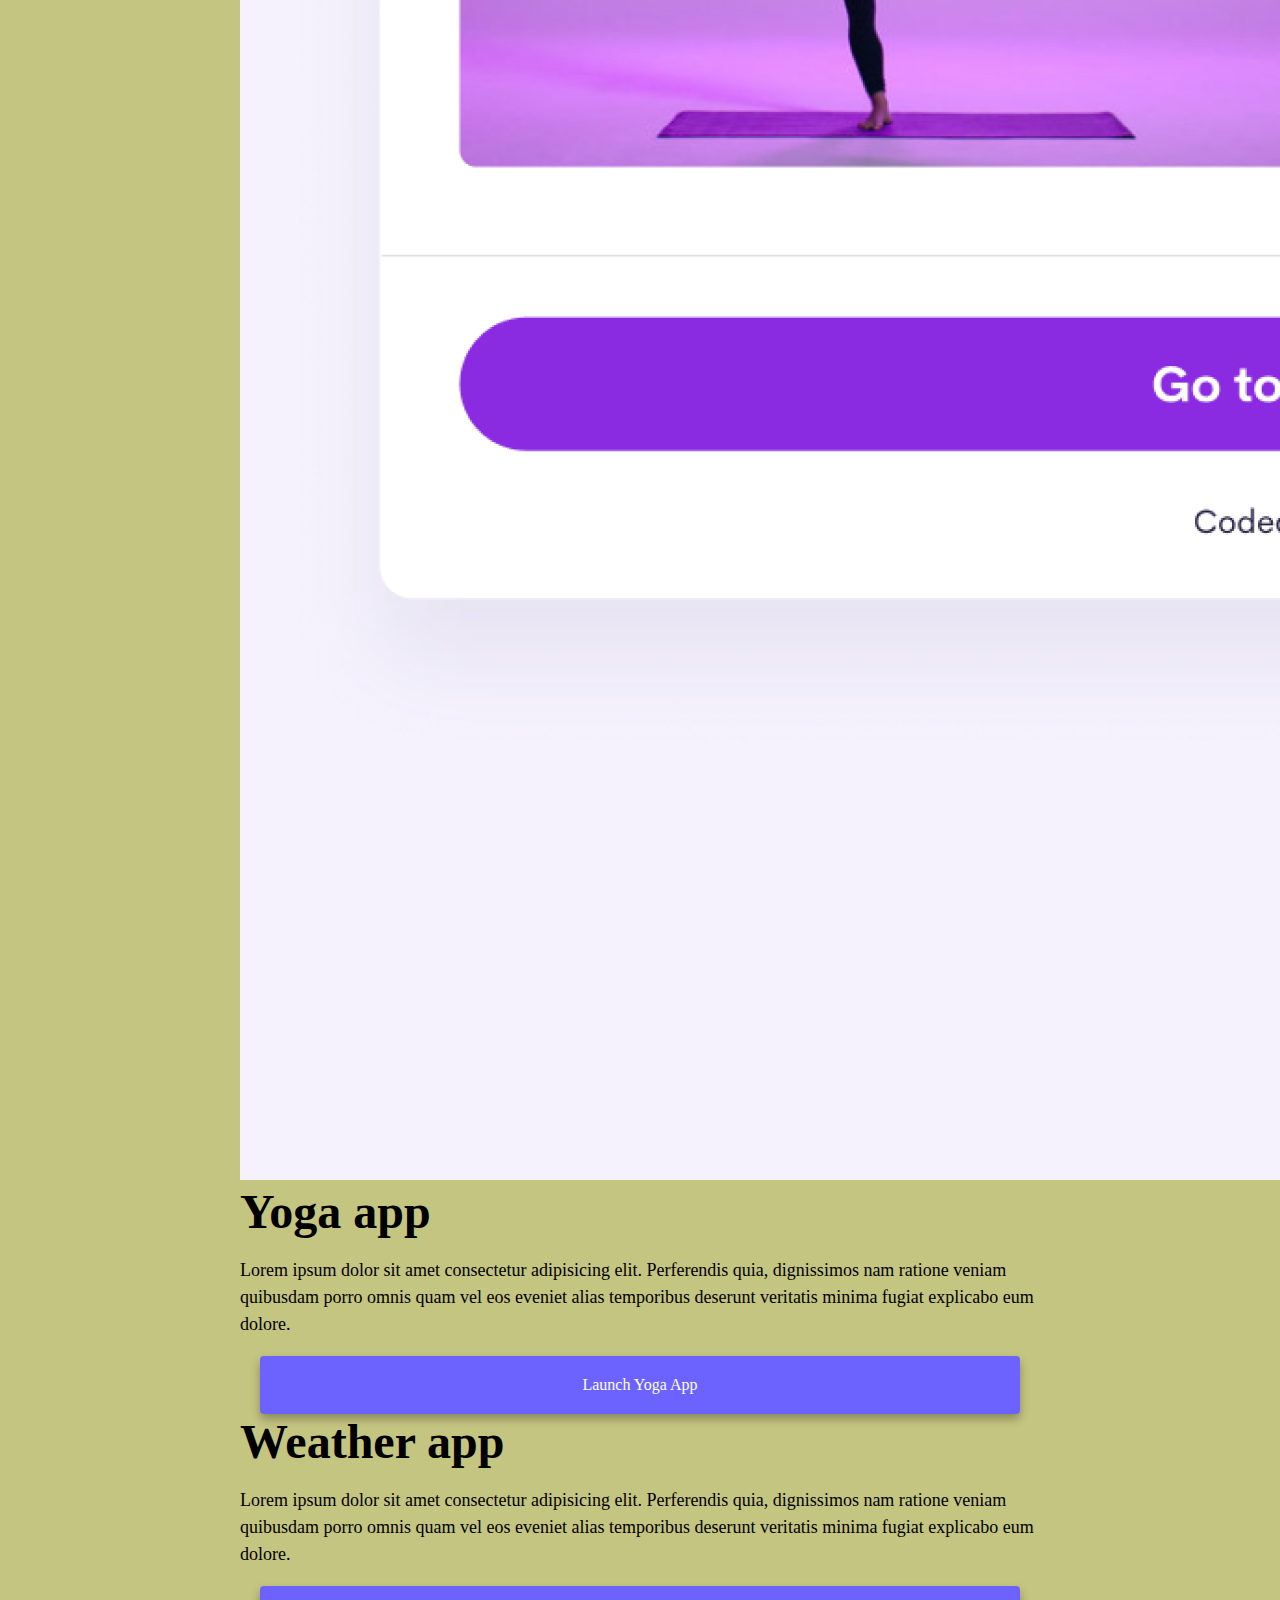
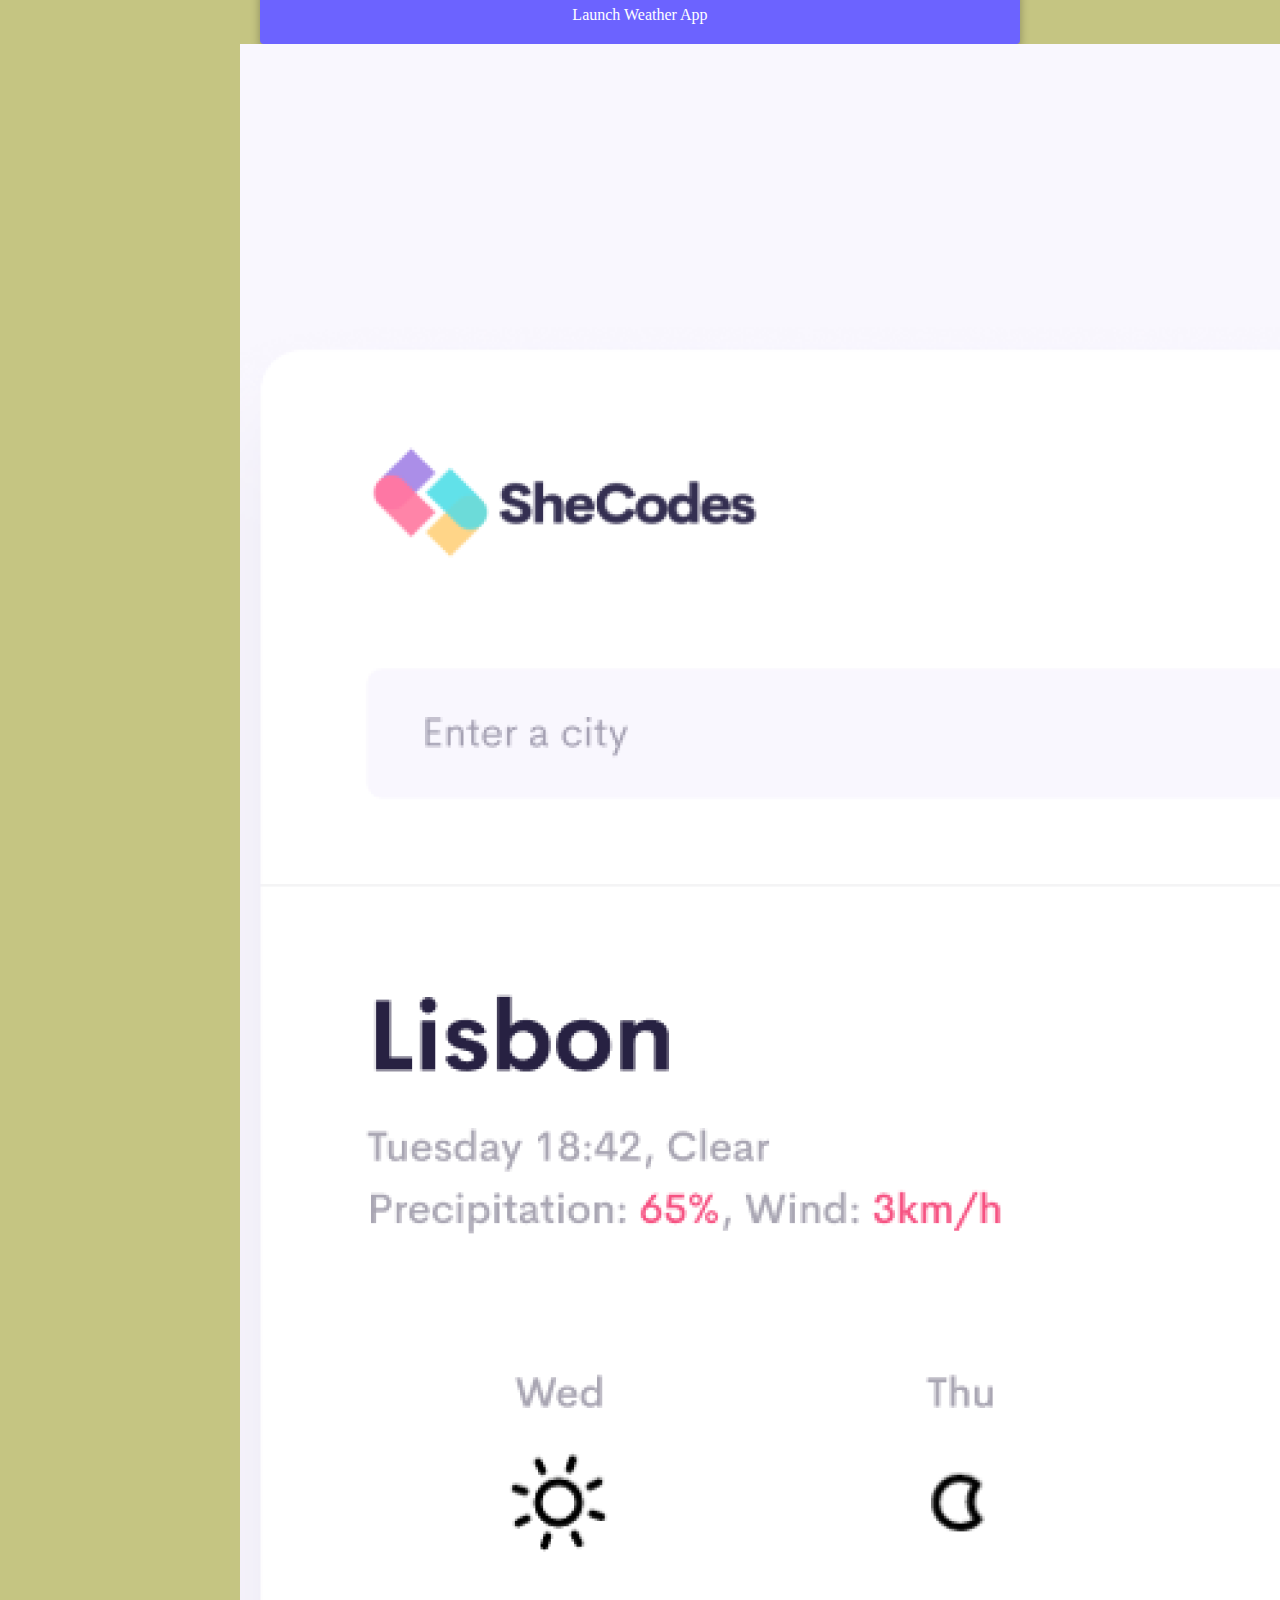
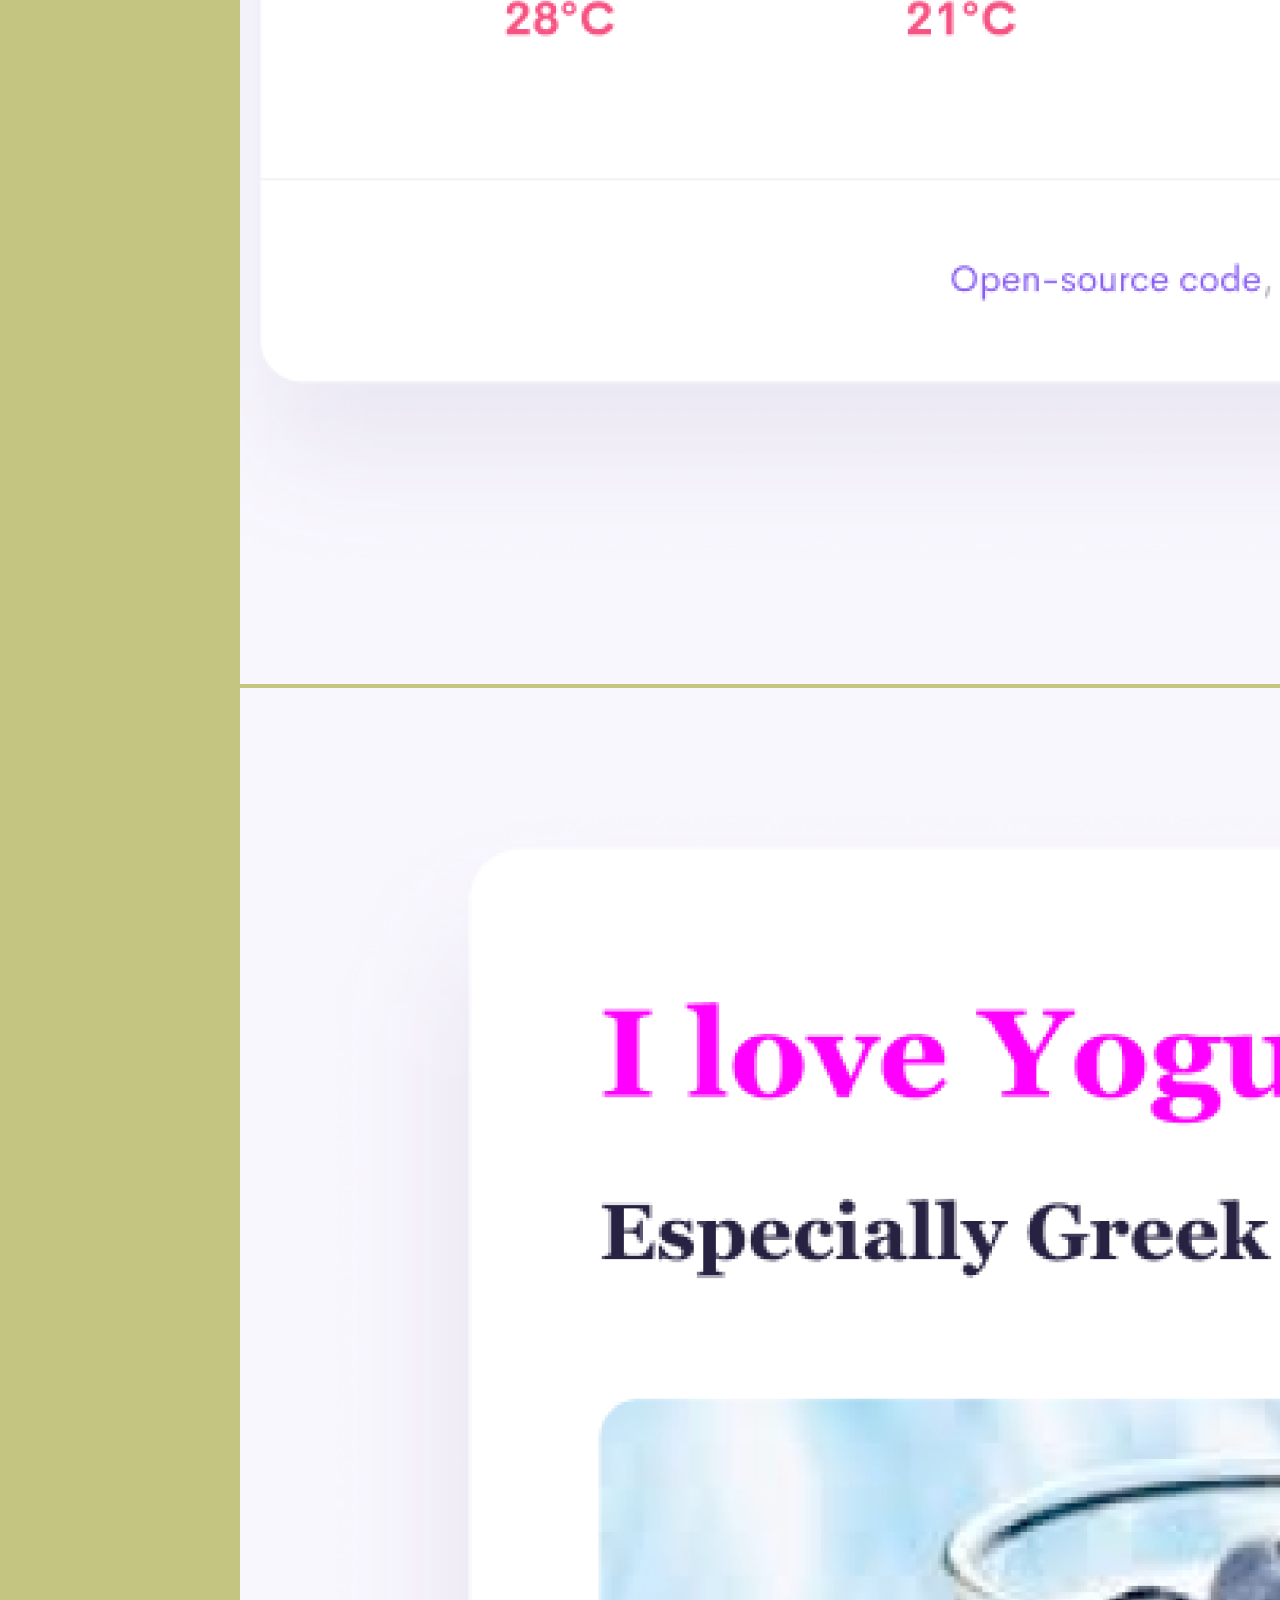
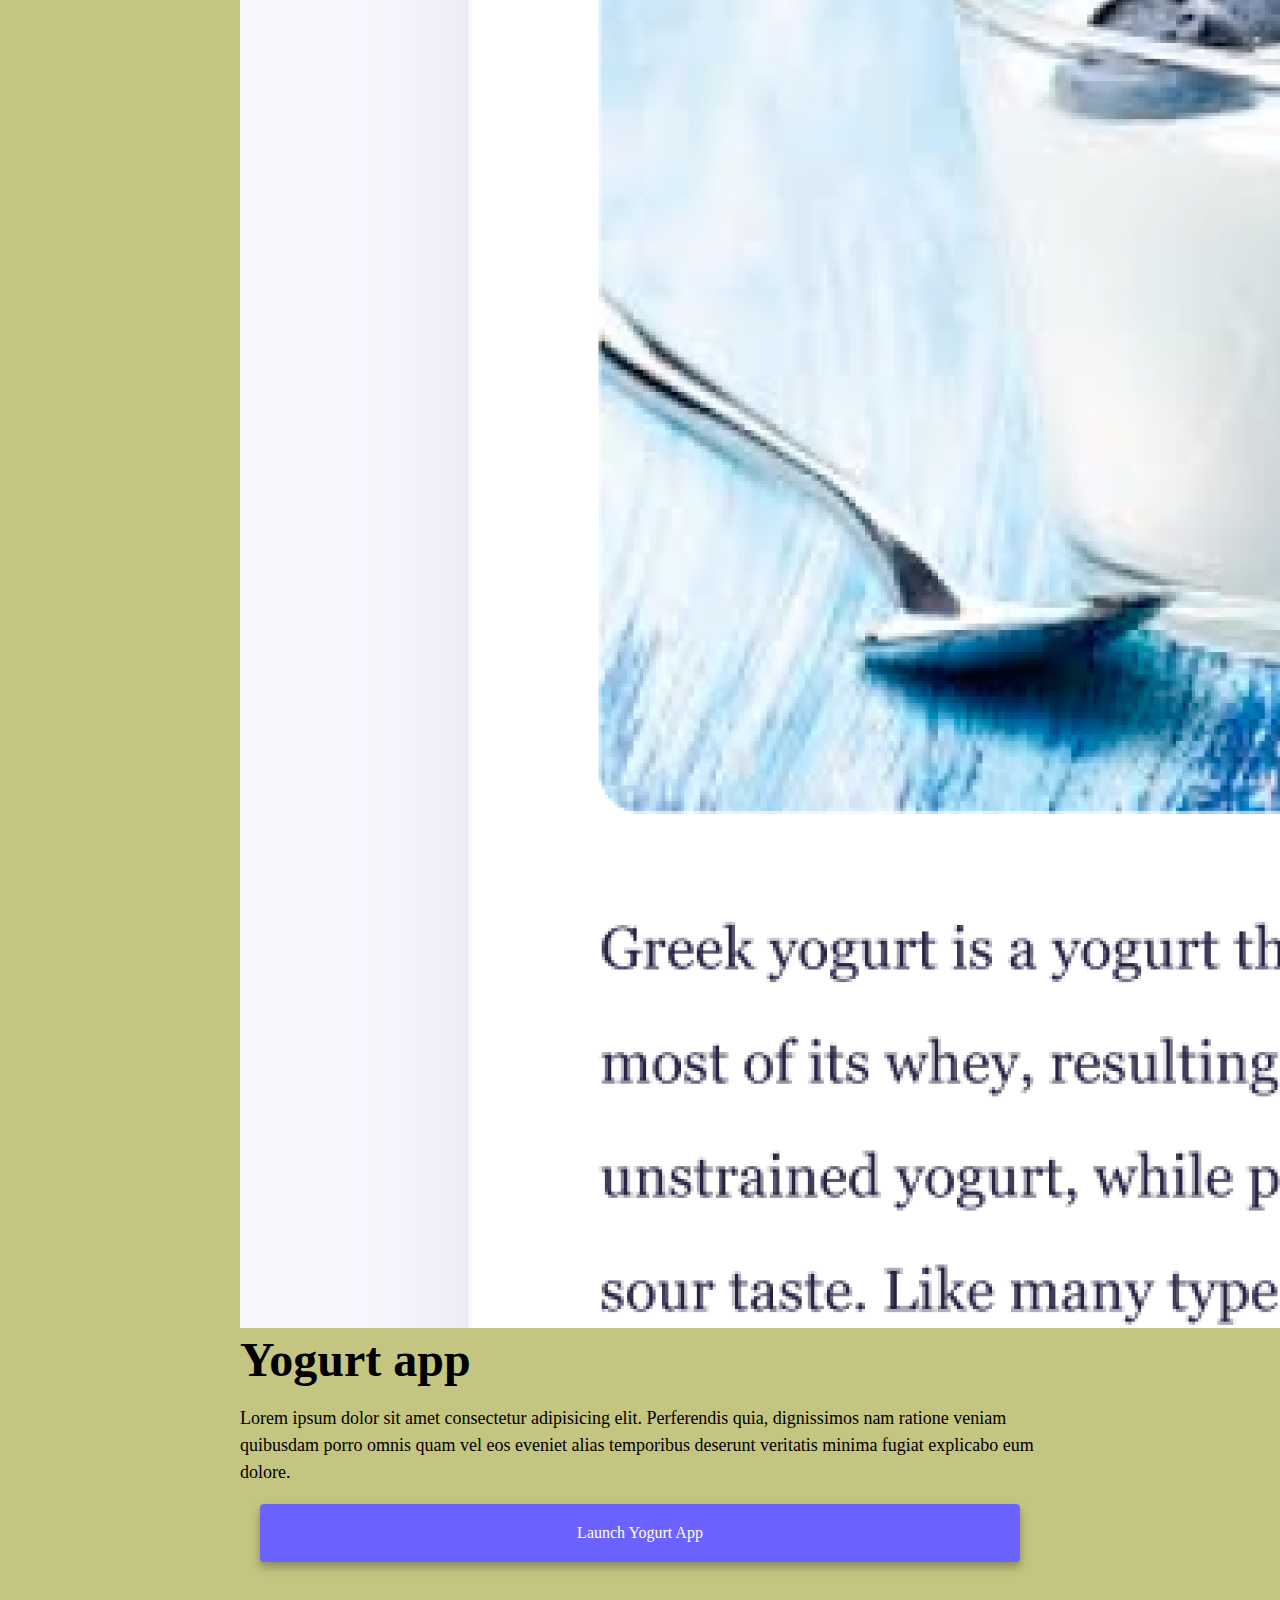
==== commit ddc2628a: "Update index.html" ====
--- a/index.html
+++ b/index.html
@@ -56,8 +56,15 @@
     <h1 class="text-center">Folashade Joachim</h1>
     <h3 class="text-center">🇳🇬 Nigeria Front-end developer, based in Africa</h3>
     <div class="navigation-links mb-5">
-      <a href="/about.html#contact" class="contact-link title="Contact Folashade Joachim">Contact me</a>
-      <a href="/about.html" class="about-link title="About Folashade Joachim">About me</a>
+      <a
+        href="/about.html#contact"
+        class="contact-link"
+        title="Contact Folashade Joachim"
+        >Contact me</a
+      >
+      <a href="/about.html" class="about-link" title="About Folashade Joachim"
+        >About me</a
+      >
     </div>
     <div class="container">
       <div class="row">
--- a/src/style.css
+++ b/src/style.css
@@ -74,6 +74,10 @@
   color: white;
 }
 
+.primary-link:hover {
+  color: white;
+}
+
 .about-paragraphs {
   display: flex;
   margin: 30px 0;
@@ -97,5 +101,13 @@
 
 @media (max-width: 576px) {
   h1 {
+    font-size: 48px;
+    line-height: 1.5;
   }
 }
+
+.project-link {
+  display: block;
+  text-align: center;
+  margin: 0 20px;
+}
